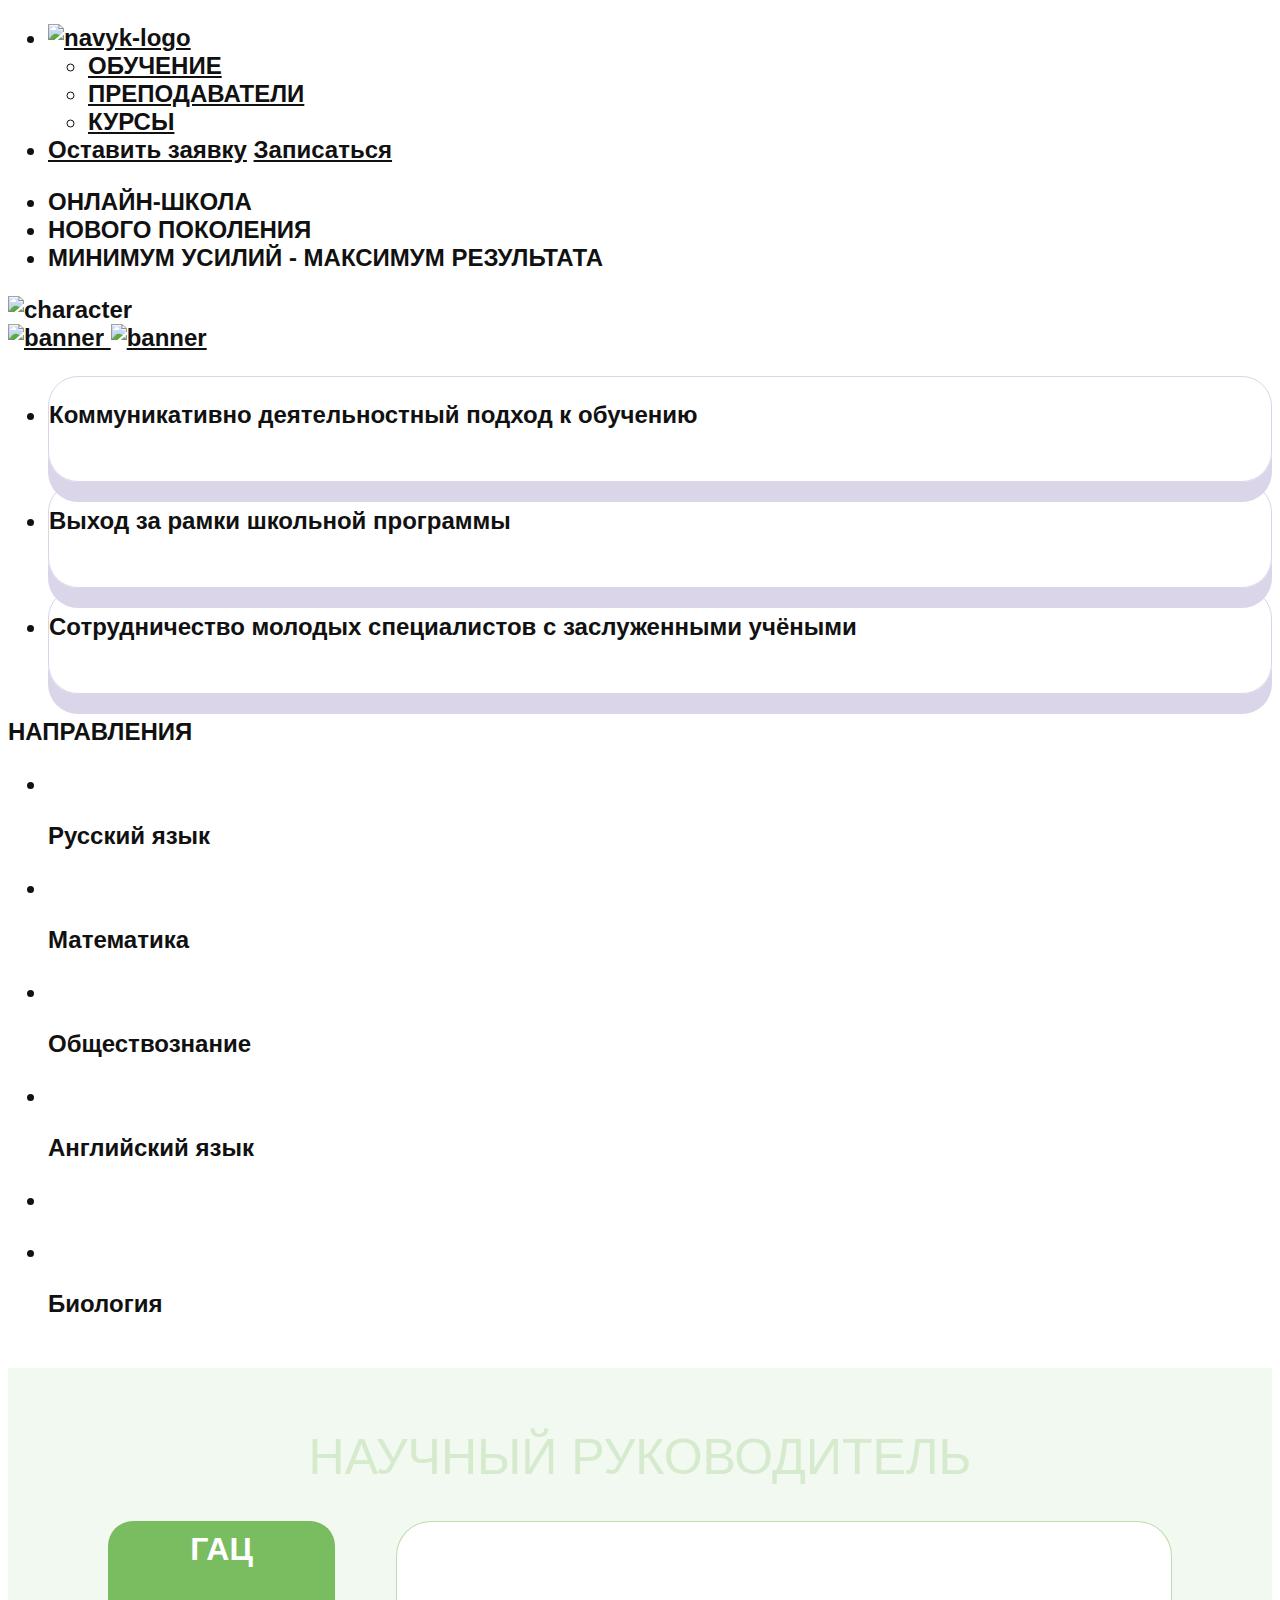
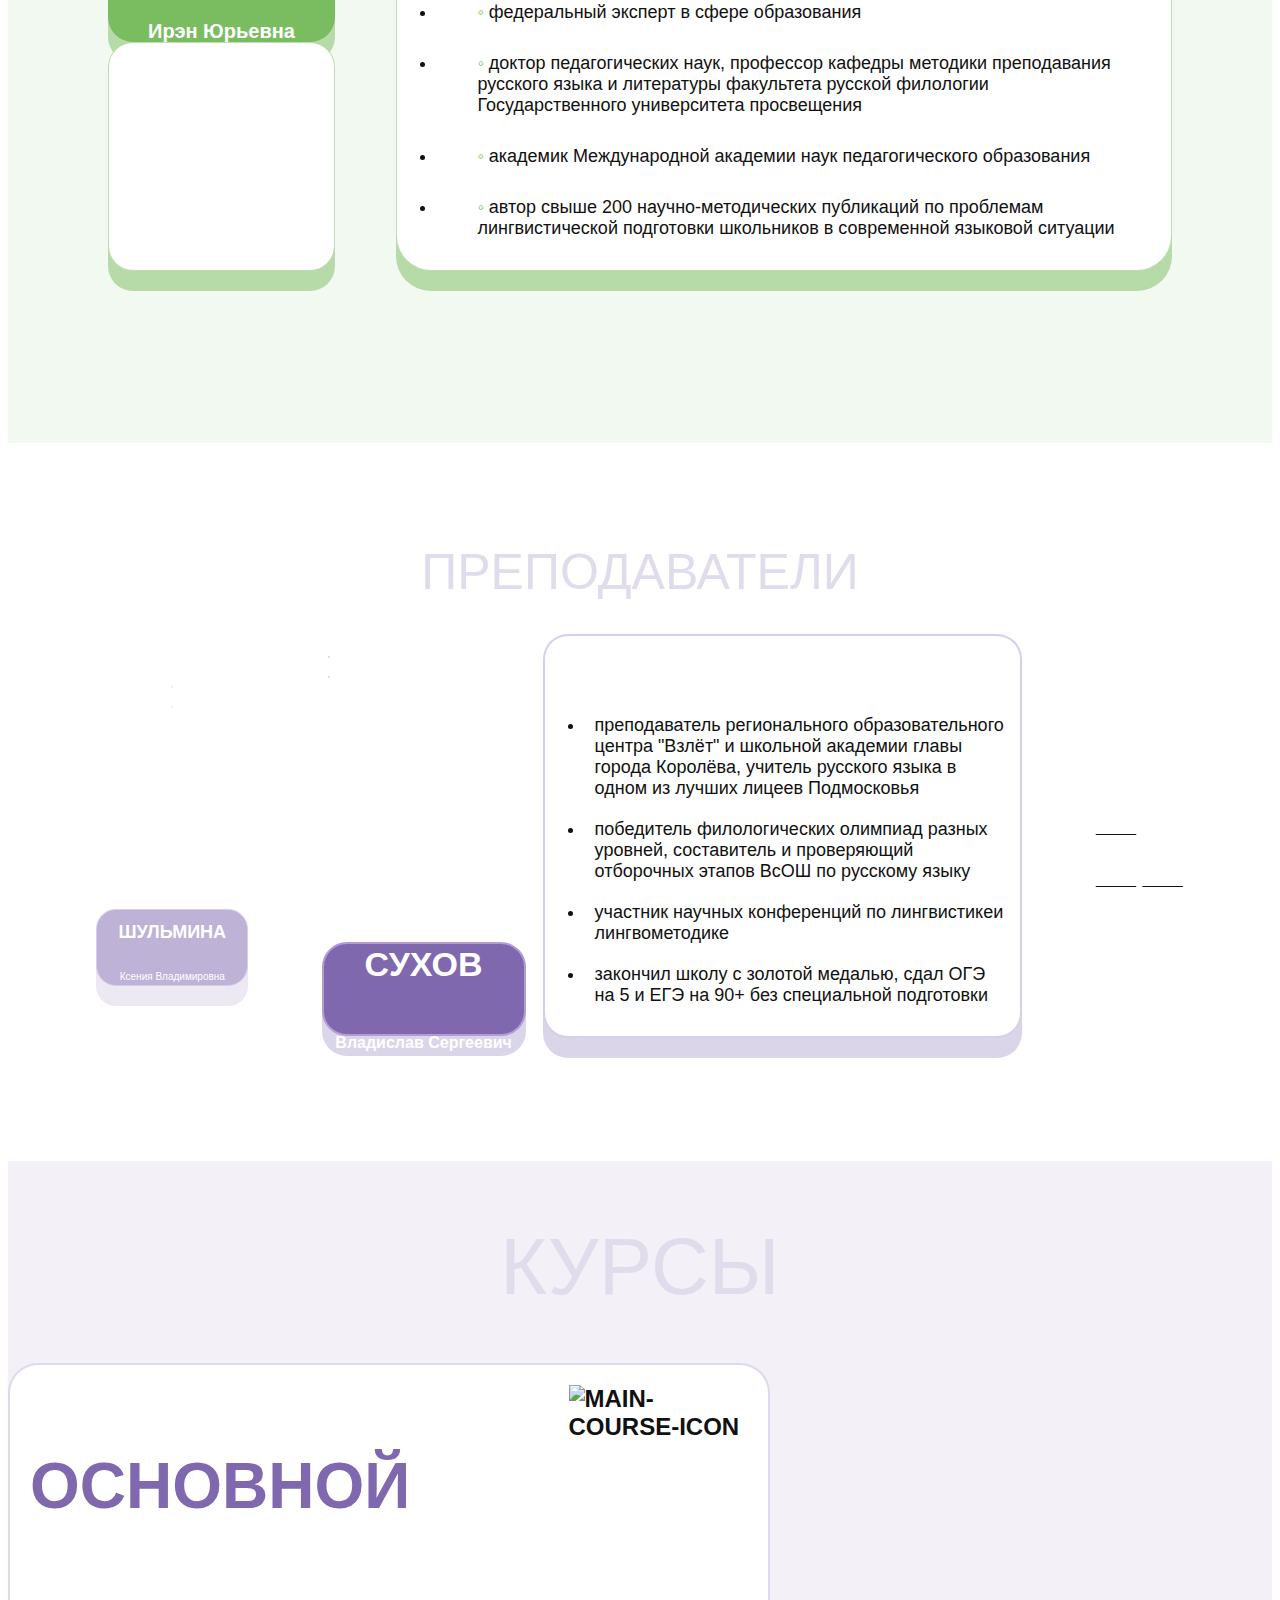
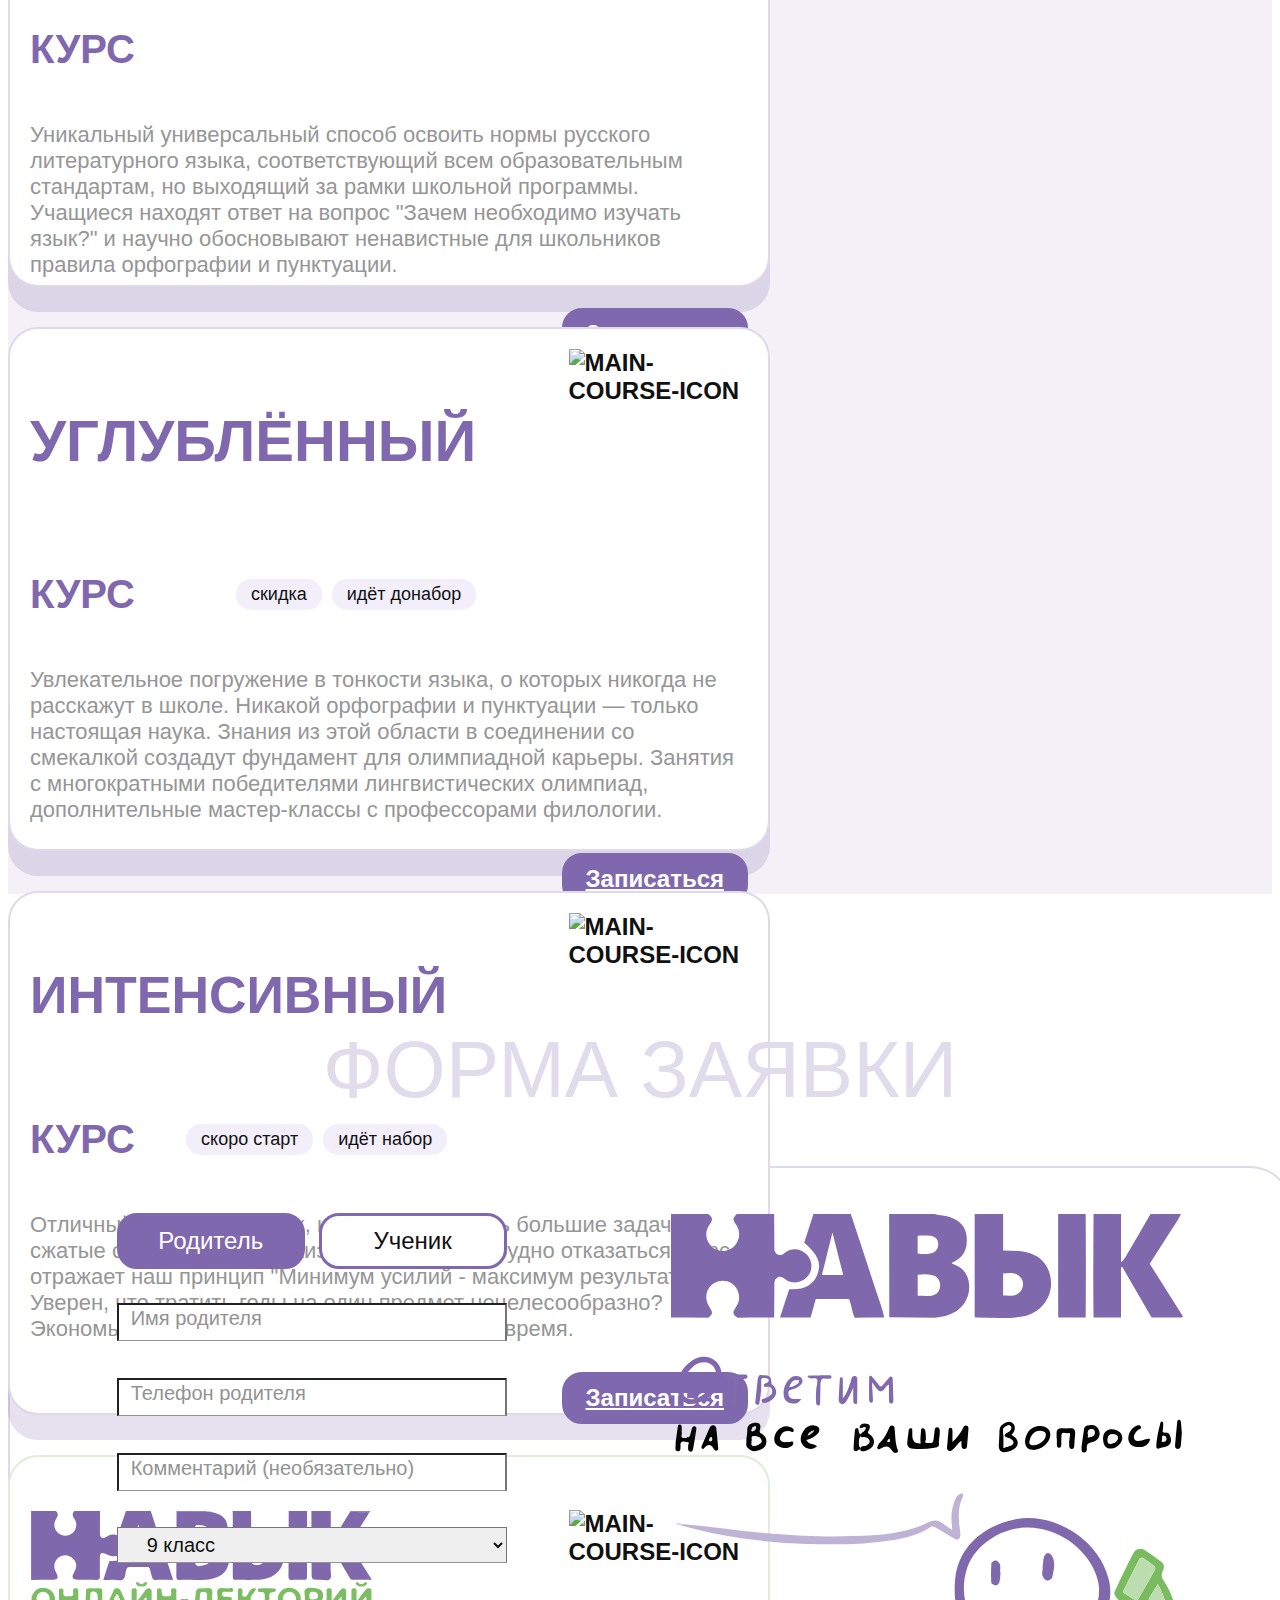
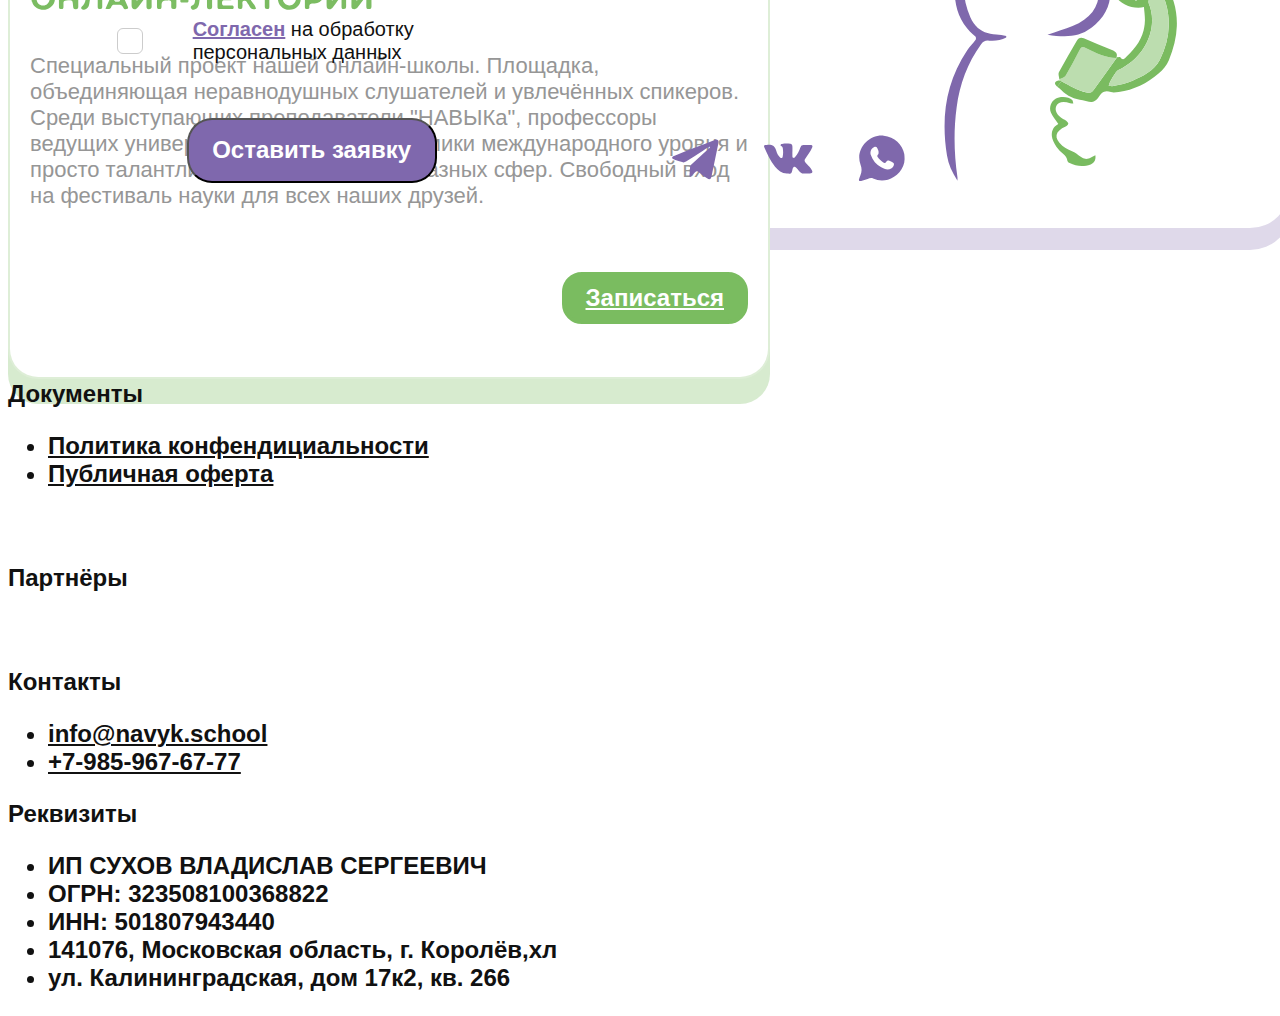
==== index.html @ 5e507847 "fix monile adaptive" ====
<!DOCTYPE html>
<html lang="ru">
  <head>
    <meta name="viewport" content="width=device-width, initial-scale=1.0" />
    <link rel="stylesheet" href="./css/style.css" />
    <title>Навык</title>
    <link
      rel="shortcut icon"
      href="./assets/favicon/tab-icon.svg"
      type="image/x-icon" />
  </head>

  <body>
    <!-- nav start -->
    <nav class="nav">
      <div class="nav-wrapper">
        <ul class="nav__list">
          <!-- 1. логотип в навигации -->
          <li class="nav__list-el">
            <a href="#" class="nav__list-el-link"
              ><img
                src="./assets/nav/navyk-logo.svg"
                alt="navyk-logo"
                class="nav__list-el-logo"
            /></a>
          </li>
          <!-- 2. центральные кнопки навигации -->
          <ul class="nav__list-center">
            <li class="nav__list-center-el">
              <a href="#subjects__anchor" class="nav__list-center-el-link"
                >ОБУЧЕНИЕ</a
              >
            </li>
            <li class="nav__list-center-el">
              <a href="#teacher__anchor" class="nav__list-center-el-link"
                >ПРЕПОДАВАТЕЛИ</a
              >
            </li>
            <li class="nav__list-center-el">
              <a href="#courses__anchor" class="nav__list-center-el-link"
                >КУРСЫ</a
              >
            </li>
          </ul>
          <!-- 3. кнопка записи в навигации -->
          <li class="nav__list-el">
            <a href="#form__anchor" class="nav__list-el-link" id="nav-long-but"
              >Оставить заявку</a
            >
            <a href="#form__anchor" class="nav__list-el-link" id="nav-short-but"
              >Записаться</a
            >
          </li>
        </ul>
      </div>
    </nav>
    <!-- nav end -->

    <!-- header start -->
    <header class="header">
      <div class="header__wrapper">
        <div class="header__conteiner">
          <div class="header__conteiner-titles">
            <!-- заголовок сайта -->
            <ul class="header__conteiner-titles-list">
              <li class="header__conteiner-titles-list-el">ОНЛАЙН-ШКОЛА</li>
              <li class="header__conteiner-titles-list-el">НОВОГО ПОКОЛЕНИЯ</li>
              <li class="header__conteiner-titles-list-el">
                МИНИМУМ УСИЛИЙ - МАКСИМУМ РЕЗУЛЬТАТА
              </li>
            </ul>
          </div>
          <!-- пчеликс с пазлом справа -->
          <img
            src="./assets/header/character.svg"
            alt="character"
            class="header__character-img" />
        </div>
      </div>

      <div class="header__wrapper-banner">
        <!-- баннер для width > 960px -->
        <a href="#courses__anchor" class="header__banner-link">
          <img
            src="./assets/header/large-banner-text.png"
            alt="banner"
            class="header__banner" />
        </a>
        <!-- баннер для width < 960px -->
        <a href="#courses__anchor" class="header__banner-link">
          <img
            src="./assets/header/small-banner-test.png"
            alt="banner"
            class="header__banner" />
        </a>
      </div>
    </header>
    <!-- header end -->

    <!-- section-differences start -->
    <section class="section-differences">
      <div class="section-differences-wrapper">
        <ul class="section-differences-list">
          <!-- 1. блок преимуществ -->
          <li class="section-differences-list-el block-shadow-and-stroke">
            <p class="section-differences-list-el-text">
              Коммуникативно деятельностный подход к обучению
            </p>
            <img
              src="./assets/section-differences/FGOS-ICON.svg"
              alt=""
              class="section-differences-list-el-icon" />
          </li>
          <!-- 2. блок преимуществ -->
          <li class="section-differences-list-el block-shadow-and-stroke">
            <p class="section-differences-list-el-text">
              Выход за рамки школьной программы
            </p>
            <img
              src="./assets/section-differences/PUZZLE-ICON.svg"
              alt=""
              class="section-differences-list-el-icon" />
          </li>
          <!-- 3. блок преимуществ -->
          <li class="section-differences-list-el block-shadow-and-stroke">
            <p class="section-differences-list-el-text">
              Сотрудничество молодых специалистов с заслуженными учёными
            </p>
            <img
              src="./assets/section-differences/CAPE-ICON.svg"
              alt=""
              class="section-differences-list-el-icon" />
          </li>
        </ul>
      </div>
    </section>
    <!-- section-differences end -->

    <!-- section-subjects start -->
    <section class="section-subjects">
      <p class="section-subjects__title" id="subjects__anchor">НАПРАВЛЕНИЯ</p>
      <div class="section-subjects__wrapper">
        <ul class="section-subjects__list">
          <!-- 1. кнопка выбора предмета -->
          <li class="section-subjects__list-el" tabindex="0">
            <img
              src="./assets/section-subjects/swift.svg"
              alt=""
              class="section-subjects__list-el-icon" />
            <p class="section-subjects__list-el-title">Русский язык</p>
          </li>
          <!-- 2. кнопка выбора предмета -->
          <li class="section-subjects__list-el" tabindex="">
            <img
              src="./assets/section-subjects/math.svg"
              alt=""
              class="section-subjects__list-el-icon" />
            <p class="section-subjects__list-el-title">Математика</p>
          </li>
          <!-- 3. кнопка выбора предмета -->
          <li class="section-subjects__list-el" tabindex="">
            <img
              src="./assets/section-subjects/stat.svg"
              alt=""
              class="section-subjects__list-el-icon" />
            <p class="section-subjects__list-el-title">Обществознание</p>
          </li>
          <!-- 4. кнопка выбора предмета -->
          <li class="section-subjects__list-el" tabindex="">
            <img
              src="./assets/section-subjects/tea.svg"
              alt=""
              class="section-subjects__list-el-icon" />
            <p class="section-subjects__list-el-title">Английский язык</p>
          </li>
          <!-- 5. кнопка выбора предмета -->
          <li class="section-subjects__list-el" tabindex="">
            <img
              src="./assets/section-subjects/quest.svg"
              alt=""
              class="section-subjects__list-el-icon" />
            <p class="section-subjects__list-el-title"></p>
          </li>
          <!-- 6. кнопка выбора предмета -->
          <li class="section-subjects__list-el" tabindex="">
            <img
              src="./assets/section-subjects/dna.svg"
              alt=""
              class="section-subjects__list-el-icon" />
            <p class="section-subjects__list-el-title">Биология</p>
          </li>
        </ul>
      </div>
    </section>
    <!-- section-subjects end -->

    <!-- section-supervisor start -->
    <section class="section-supervisor">
      <p class="section-supervisor__title" id="teacher__anchor">
        НАУЧНЫЙ РУКОВОДИТЕЛЬ
      </p>
      <div class="section-supervisor__wrapper">
        <div class="section-supervisor-left-blocks">
          <!-- блок с именем руководителя -->
          <div class="section-supervisor__name-block">
            <p class="section-supervisor__name">ГАЦ</p>
            <p class="section-supervisor__surename">Ирэн Юрьевна</p>
          </div>
          <!-- блок с логотипами руководителя чзх? -->
          <div class="section-supervisor__icon-block">
            <!-- 1. логотип -->
            <a
              href="http://rao.rusacademedu.ru/regedit_crt_expert1/?p=Г"
              target="_blank"
              class="section-supervisor__icon-link">
              <img
                src="./assets/section-supervisor/ROSACAD-ICON.svg"
                alt=""
                class="section-supervisor__icon" />
            </a>
            <!-- 2. логотип -->
            <a
              href="https://guppros.ru/ru/fakultety-i-instituty/faculties/russkoj-filologii/kafedra-metodiki-prepodavanija-russkogo-jazyka-i-literatury-2"
              target="_blank"
              class="section-supervisor__icon-link">
              <img
                src="./assets/section-supervisor/PROSVET-ICON.svg"
                alt=""
                class="section-supervisor__icon" />
            </a>
            <!-- 3. логотип -->
            <a
              href="http://www.manpo.ru"
              target="_blank"
              class="section-supervisor__icon-link">
              <img
                src="./assets/section-supervisor/MANPO-ICON.svg"
                alt=""
                class="section-supervisor__icon" />
            </a>
          </div>
        </div>
        <!-- описание для рукрводителя -->
        <div class="section-supervisor__description-block">
          <ul class="section-supervisor__description-list">
            <li class="section-supervisor__description-list-el">
              федеральный эксперт в сфере образования
            </li>
            <li class="section-supervisor__description-list-el">
              доктор педагогических наук, профессор кафедры методики
              преподавания русского языка и литературы факультета русской
              филологии Государственного университета просвещения
            </li>
            <li class="section-supervisor__description-list-el">
              академик Международной академии наук педагогического образования
            </li>
            <li class="section-supervisor__description-list-el">
              автор свыше 200 научно-методических публикаций по проблемам
              лингвистической подготовки школьников в современной языковой
              ситуации
            </li>
          </ul>
        </div>
      </div>
    </section>
    <!-- section-supervisor end -->

    <!-- section-teacher start -->
    <section class="section-teacher">
      <p class="section-teacher__title">ПРЕПОДАВАТЕЛИ</p>
      <div class="section-teacher__wrapper">
        <!-- преподаватель слева -->
        <div class="section-teacher__left-card" id="leftCard">
          <img
            src="./assets/section-teachers/TEACHER-PHOTO-2.png"
            alt=""
            class="section-teacher__left-card-photo" />
          <div class="section-teacher__left-card-name">
            <p class="section-teacher__left-card-name-text-1">ШУЛЬМИНА</p>
            <p class="section-teacher__left-card-name-text-2">
              Ксения Владимировна
            </p>
          </div>
        </div>
        <!-- преподаватель в центре -->
        <div class="section-teacher__card">
          <div class="section-teacher__card-left">
            <div class="section-teacher__card-left-photo-and-arrows">
              <img
                src="./assets/section-teachers/arrow-left.svg"
                alt=""
                class="section-teacher__arrow-left-icon" />
              <img
                src="./assets/section-teachers/TEACHER-PHOTO-1.png"
                alt=""
                class="section-teacher__card-photo" />
              <img
                src="./assets/section-teachers/arrow-right.svg"
                alt=""
                class="section-teacher__arrow-right-icon" />
            </div>
            <div class="section-teacher__card-name">
              <p class="section-teacher__card-name-text-1">СУХОВ</p>
              <p class="section-teacher__card-name-text-2">
                Владислав Сергеевич
              </p>
            </div>
          </div>
          <!-- описание преподавателя в центре -->
          <div class="section-teacher__card-description">
            <ul class="section-teacher__card-description-list">
              <li class="section-teacher__card-description-list-el">
                преподаватель регионального образовательного центра "Взлёт" и
                школьной академии главы города Королёва, учитель русского языка
                в одном из лучших лицеев Подмосковья
              </li>
              <li class="section-teacher__card-description-list-el">
                победитель филологических олимпиад разных уровней, составитель и
                проверяющий отборочных этапов ВсОШ по русскому языку
              </li>
              <li class="section-teacher__card-description-list-el">
                участник научных конференций по лингвистикеи лингвометодике
              </li>
              <li class="section-teacher__card-description-list-el">
                закончил школу с золотой медалью, сдал ОГЭ на 5 и ЕГЭ на 90+ без
                специальной подготовки
              </li>
            </ul>
          </div>
        </div>
        <!-- преподаватель справа -->
        <div class="section-teacher__right-card" id="rightCard">
          <img
            src="./assets/section-teachers/___"
            alt=""
            class="section-teacher__right-card-photo" />

          <div class="section-teacher__right-card-name">
            <p class="section-teacher__right-card-name-text-1">___</p>
            <p class="section-teacher__right-card-name-text-2">___ ___</p>
          </div>
        </div>
      </div>
    </section>
    <!-- section-teacher end -->

    <!-- section-courses start -->
    <section class="section-courses">
      <p class="section-courses__title" id="courses__anchor">КУРСЫ</p>
      <div class="section-courses__wrapper">
        <!-- 1. карточка курса -->
        <div class="section-courses__card">
          <div class="section-courses__card-header">
            <div class="section-courses__card-header-left">
              <p class="section-courses__card-header-left-title">ОСНОВНОЙ</p>
              <div class="section-courses__card-header-title-description">
                <p class="section-courses__card-header-left-subtitle">КУРС</p>
                <!-- <div class="section-courses__card-header-left-hashtags">
                  <p class="section-courses__card-header-left-hashtag-1">
                    #...
                  </p>
                  <p class="section-courses__card-header-left-hashtag-2">
                    #...
                  </p>
                </div> -->
              </div>
            </div>
            <img
              src="./assets/section-courses/MAIN-COURSE-ICON.svg"
              alt="MAIN-COURSE-ICON"
              class="section-courses__card-header-right-icon" />
          </div>
          <div class="section-courses__card-description">
            Уникальный универсальный способ освоить нормы русского литературного
            языка, соответствующий всем образовательным стандартам, но выходящий
            за рамки школьной программы. Учащиеся находят ответ на вопрос "Зачем
            необходимо изучать язык?" и научно обосновывают ненавистные для
            школьников правила орфографии и пунктуации.
          </div>
          <div class="section-courses__card-button-block">
            <!-- <a class="section-courses__card-button-1" href="#form__anchor"
              >Подробнее</a
            > -->
            <a class="section-courses__card-button-2" href="#form__anchor"
              >Записаться</a
            >
          </div>
        </div>
        <!-- 2. карточка курса -->
        <div class="section-courses__card">
          <div class="section-courses__card-header">
            <div class="section-courses__card-header-left">
              <p class="section-courses__card-header-left-title">УГЛУБЛЁННЫЙ</p>
              <div class="section-courses__card-header-title-description">
                <p class="section-courses__card-header-left-subtitle">КУРС</p>
                <div class="section-courses__card-header-left-hashtags">
                  <p class="section-courses__card-header-left-hashtag-1">
                    скидка
                  </p>
                  <p class="section-courses__card-header-left-hashtag-2">
                    идёт донабор
                  </p>
                </div>
              </div>
            </div>
            <img
              src="./assets/section-courses/ICEBERG-ICON.svg"
              alt="MAIN-COURSE-ICON"
              class="section-courses__card-header-right-icon" />
          </div>
          <div class="section-courses__card-description">
            Увлекательное погружение в тонкости языка, о которых никогда не
            расскажут в школе. Никакой орфографии и пунктуации — только
            настоящая наука. Знания из этой области в соединении со смекалкой
            создадут фундамент для олимпиадной карьеры. Занятия с многократными
            победителями лингвистических олимпиад, дополнительные мастер-классы
            с профессорами филологии.
          </div>
          <div class="section-courses__card-button-block">
            <!-- <a class="section-courses__card-button-1" href="#form__anchor"
              >Подробнее</a
            > -->
            <a class="section-courses__card-button-2" href="#form__anchor"
              >Записаться</a
            >
          </div>
        </div>
        <!-- 3. карточка курса -->
        <div class="section-courses__card">
          <div class="section-courses__card-header">
            <div class="section-courses__card-header-left">
              <p class="section-courses__card-header-left-title">ИНТЕНСИВНЫЙ</p>
              <div class="section-courses__card-header-title-description">
                <p class="section-courses__card-header-left-subtitle">КУРС</p>
                <div class="section-courses__card-header-left-hashtags">
                  <p class="section-courses__card-header-left-hashtag-1">
                    скоро старт
                  </p>
                  <p class="section-courses__card-header-left-hashtag-2">
                    идёт набор
                  </p>
                </div>
              </div>
            </div>
            <img
              src="./assets/section-courses/INTENSIVE-ICON.svg"
              alt="MAIN-COURSE-ICON"
              class="section-courses__card-header-right-icon" />
          </div>
          <div class="section-courses__card-description">
            Отличный вариант для тех, кто привык решать большие задачи в сжатые
            сроки. Это стиль жизни, от которого трудно отказаться. Курс отражает
            наш принцип "Минимум усилий - максимум результата". Уверен, что
            тратить годы на один предмет нецелесообразно? Экономь время,
            управляй временем, обгоняй время.
          </div>
          <div class="section-courses__card-button-block">
            <!-- <a class="section-courses__card-button-1" href="#form__anchor"
              >Подробнее</a
            > -->
            <a class="section-courses__card-button-2" href="#form__anchor"
              >Записаться</a
            >
          </div>
        </div>
        <!-- 4. карточка курса -->
        <div class="section-courses__card">
          <div class="section-courses__card-header">
            <img
              src="./assets/section-courses/NAVYK-PLUS-LOGO.svg"
              alt=""
              class="section-courses__card-header-right-logo" />
            <img
              src="./assets/section-courses/NAVYK-PLUS-ICON.svg"
              alt="MAIN-COURSE-ICON"
              class="section-courses__card-header-right-icon" />
          </div>
          <div class="section-courses__card-description">
            Специальный проект нашей онлайн-школы. Площадка, объединяющая
            неравнодушных слушателей и увлечённых спикеров. Среди выступающих
            преподаватели "НАВЫКа", профессоры ведущих университетов страны,
            академики международного уровня и просто талантливые специалисты из
            разных сфер. Свободный вход на фестиваль науки для всех наших
            друзей.
          </div>
          <div class="section-courses__card-button-block">
            <!-- <a class="section-courses__card-button-1" href="#form__anchor"
              >Подробнее</a
            > -->
            <a class="section-courses__card-button-2" href="#form__anchor"
              >Записаться</a
            >
          </div>
        </div>
      </div>
    </section>
    <!-- section-courses end -->

    <!-- section-form start -->
    <section class="section-form">
      <p class="section-form__title" id="form__anchor">ФОРМА ЗАЯВКИ</p>
      <div class="section-form__wrapper">
        <div class="section-form__block">
          <!-- левая часть формы с полями -->
          <div class="section-form__block-left">
            <!-- переключатели родитель/ученк -->
            <div class="section-form__block-left__slider">
              <input
                type="radio"
                name="contactFormCustomer"
                id="contactFormParentButton"
                value="parent"
                checked />
              <label
                for="contactFormParentButton"
                class="section-form__block-left-parent-button">
                Родитель</label
              >
              <input
                type="radio"
                name="contactFormCustomer"
                id="contactFormStudentButton"
                value="student" />
              <label
                for="contactFormStudentButton"
                class="section-form__block-left-student-button">
                Ученик</label
              >
            </div>
            <!-- поля ввода в форме -->
            <div class="section-form__block-left-inputs">
              <input
                type="text"
                id="parentName"
                name="parentName"
                placeholder="Имя родителя"
                class="section-form__block-left__info-line" />
              <input
                type="tel"
                data-tel-input
                placeholder="Телефон родителя"
                maxlength="18"
                id="parentPhoneNumber"
                name="parentPhoneNumber"
                class="section-form__block-left__info-line" />
              <input
                type="text"
                id="studentName"
                name="studentName"
                placeholder="Имя ученика"
                class="section-form__block-left__info-line" />
              <input
                type="tel"
                data-tel-input
                maxlength="18"
                id="studentPhoneNumber"
                name="studentPhoneNumber"
                placeholder="Телефон ученика"
                class="section-form__block-left__info-line" />
              <input
                type="text"
                id="formComment"
                name="formComment"
                placeholder="Комментарий (необязательно)"
                class="section-form__block-left__info-line" />
              <select
                name="classNumber"
                id="classNumber"
                class="section-form__block-left__select">
                <option value="6">6 класс</option>
                <option value="7">7 класс</option>
                <option value="8">8 класс</option>
                <option value="9" selected>9 класс</option>
                <option value="10">10 класс</option>
                <option value="11">11 класс</option>
              </select>
            </div>
            <!-- обработка персональных данных -->
            <div class="section-form__block-left__accept">
              <label for="checkbox" class="checkbox-label">
                <input type="checkbox" id="checkbox" class="checkbox" />
                <span class="checkbox-view">
                  <svg
                    class="checkbox-icon"
                    xmlns="http://www.w3.org/2000/svg"
                    width="18"
                    viewBox="0 0 511.985 511.985">
                    <path
                      fill="#fff"
                      d="M500.088 83.681c-15.841-15.862-41.564-15.852-57.426 0L184.205 342.148 69.332 227.276c-15.862-15.862-41.574-15.862-57.436 0-15.862 15.862-15.862 41.574 0 57.436l143.585 143.585c7.926 7.926 18.319 11.899 28.713 11.899 10.394 0 20.797-3.963 28.723-11.899l287.171-287.181c15.862-15.851 15.862-41.574 0-57.435z" />
                  </svg>
                </span>
              </label>
              <p class="section-form__block-left__accept-text">
                <a
                  href="./html-documents/processing-of-personal-data-navyk.html"
                  target="_blank"
                  >Согласен</a
                >
                на обработку персональных данных
              </p>
            </div>
            <button class="section-form__block-left__button">
              Оставить заявку
            </button>
          </div>
          <!-- правая часть формы с изображениями -->
          <div class="section-form__block-right">
            <img
              src="./assets/section-form/FORM-NAVYK-ICON.svg"
              alt=""
              class="section-form__block-right-navyk-logo" />
            <img
              src="./assets/section-form/FORM-DRAW-TEXT.svg"
              alt=""
              class="section-form__block-right-answer-text" />
            <img
              src="./assets/section-form/FORM-CHARACTER.svg"
              alt=""
              class="section-form__block-right-phone-gay" />
          </div>
        </div>
      </div>
    </section>
    <!-- section-form end -->

    <!-- footer start -->
    <footer class="footer">
      <div class="footer-wrapper">
        <!-- 1. информационный блок -->
        <div class="footer__block">
          <p class="footer-block-title">Документы</p>
          <ul class="footer__block-list">
            <li class="footer__block-list-el">
              <a
                href="./html-documents/privacy-policy-navyk.html"
                target="_blank"
                class="footer__block-list-el-link"
                >Политика конфендициальности</a
              >
            </li>
            <li class="footer__block-list-el">
              <a
                href="./html-documents/public-offer-navyk.html"
                target="_blank"
                class="footer__block-list-el-link"
                >Публичная оферта</a
              >
            </li>
          </ul>
        </div>
        <!-- 2. информационный блок -->
        <div class="footer__block">
          <img
            src="./assets/footer/text-logo-aboba.svg"
            alt=""
            class="footer__block-logo" />
        </div>
        <!-- 3. информационный блок -->
        <div class="footer__block">
          <p class="footer-block-title">Партнёры</p>

          <img
            src="./assets/footer/prosvet-logo.svg"
            alt=""
            class="footer-block-prosvet-logo" />
        </div>
        <!-- 4. информационный блок -->
        <div class="footer__block">
          <p class="footer-block-title">Контакты</p>
          <ul class="footer__block-list">
            <li class="footer__block-list-el">
              <a href="#" class="footer__block-list-el-link"
                >info@navyk.school</a
              >
            </li>
            <li class="footer__block-list-el">
              <a href="#" class="footer__block-list-el-link"
                >+7-985-967-67-77</a
              >
            </li>
          </ul>
        </div>
        <!-- 5. информационный блок -->
        <div class="footer__block">
          <p class="footer-block-title">Реквизиты</p>
          <ul class="footer__block-list">
            <li class="footer__block-list-el">ИП СУХОВ ВЛАДИСЛАВ СЕРГЕЕВИЧ</li>
            <li class="footer__block-list-el">ОГРН: 323508100368822</li>
            <li class="footer__block-list-el">ИНН: 501807943440</li>
            <li class="footer__block-list-el">
              141076, Московская область, г. Королёв,хл
            </li>
            <li class="footer__block-list-el">
              ул. Калининградская, дом 17к2, кв. 266
            </li>
          </ul>
        </div>
        <!-- 6. информационный блок -->
        <div class="footer__block"></div>
      </div>
    </footer>
    <!-- footer end -->

    <!-- alert conteiner start -->
    <div class="good__attention"></div>
    <!-- alert conteiner end -->
  </body>

  <!-- sripts start-->
  <script src="./js/script.js"></script>
  <script src="./js/teacher-carousel.js"></script>
  <script src="./js/number-validation.js"></script>
  <!-- sripts end-->
</html>
---- css/style.css ----
@import "./reset.css";
@import "./font.css";
@import "./general.css";
@import "./nav/nav.css";
@import "./nav/nav-adaptive.css";
@import "./header/header.css";
@import "./header/header-adaptive.css";
@import "./section-differences/section-differences.css";
@import "./section-differences/section-differences-adaptive.css";
@import "./section-subjects/section-subjects.css";
@import "./section-subjects/section-subjects-adaptive.css";
@import "./section-supervisor/section-supervisor.css";
@import "./section-supervisor/section-supervisor-adaptive.css";
@import "./section-teachers/section-teachers.css";
@import "./section-teachers/section-teachers-adaptive.css";
@import "./section-courses/section-courses.css";
@import "./section-courses/section-courses-adaptive.css";
@import "./section-form.css";
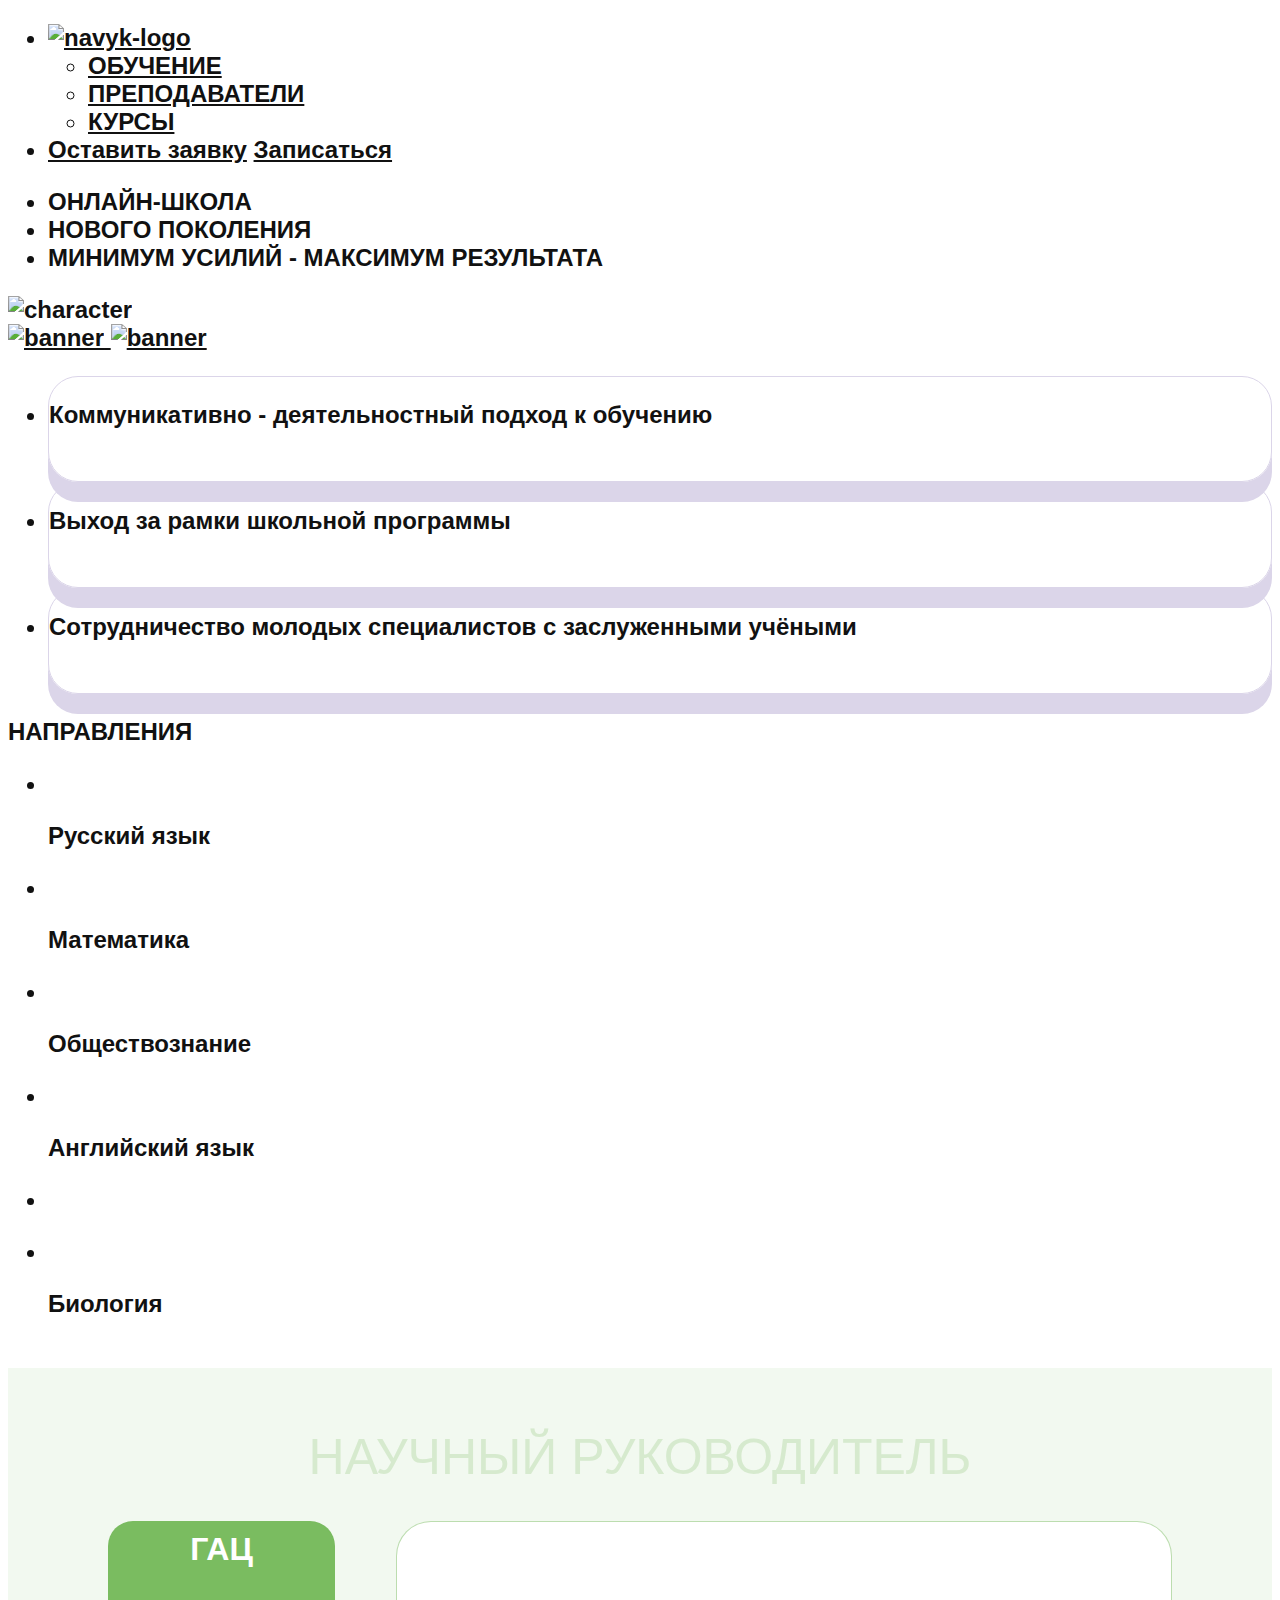
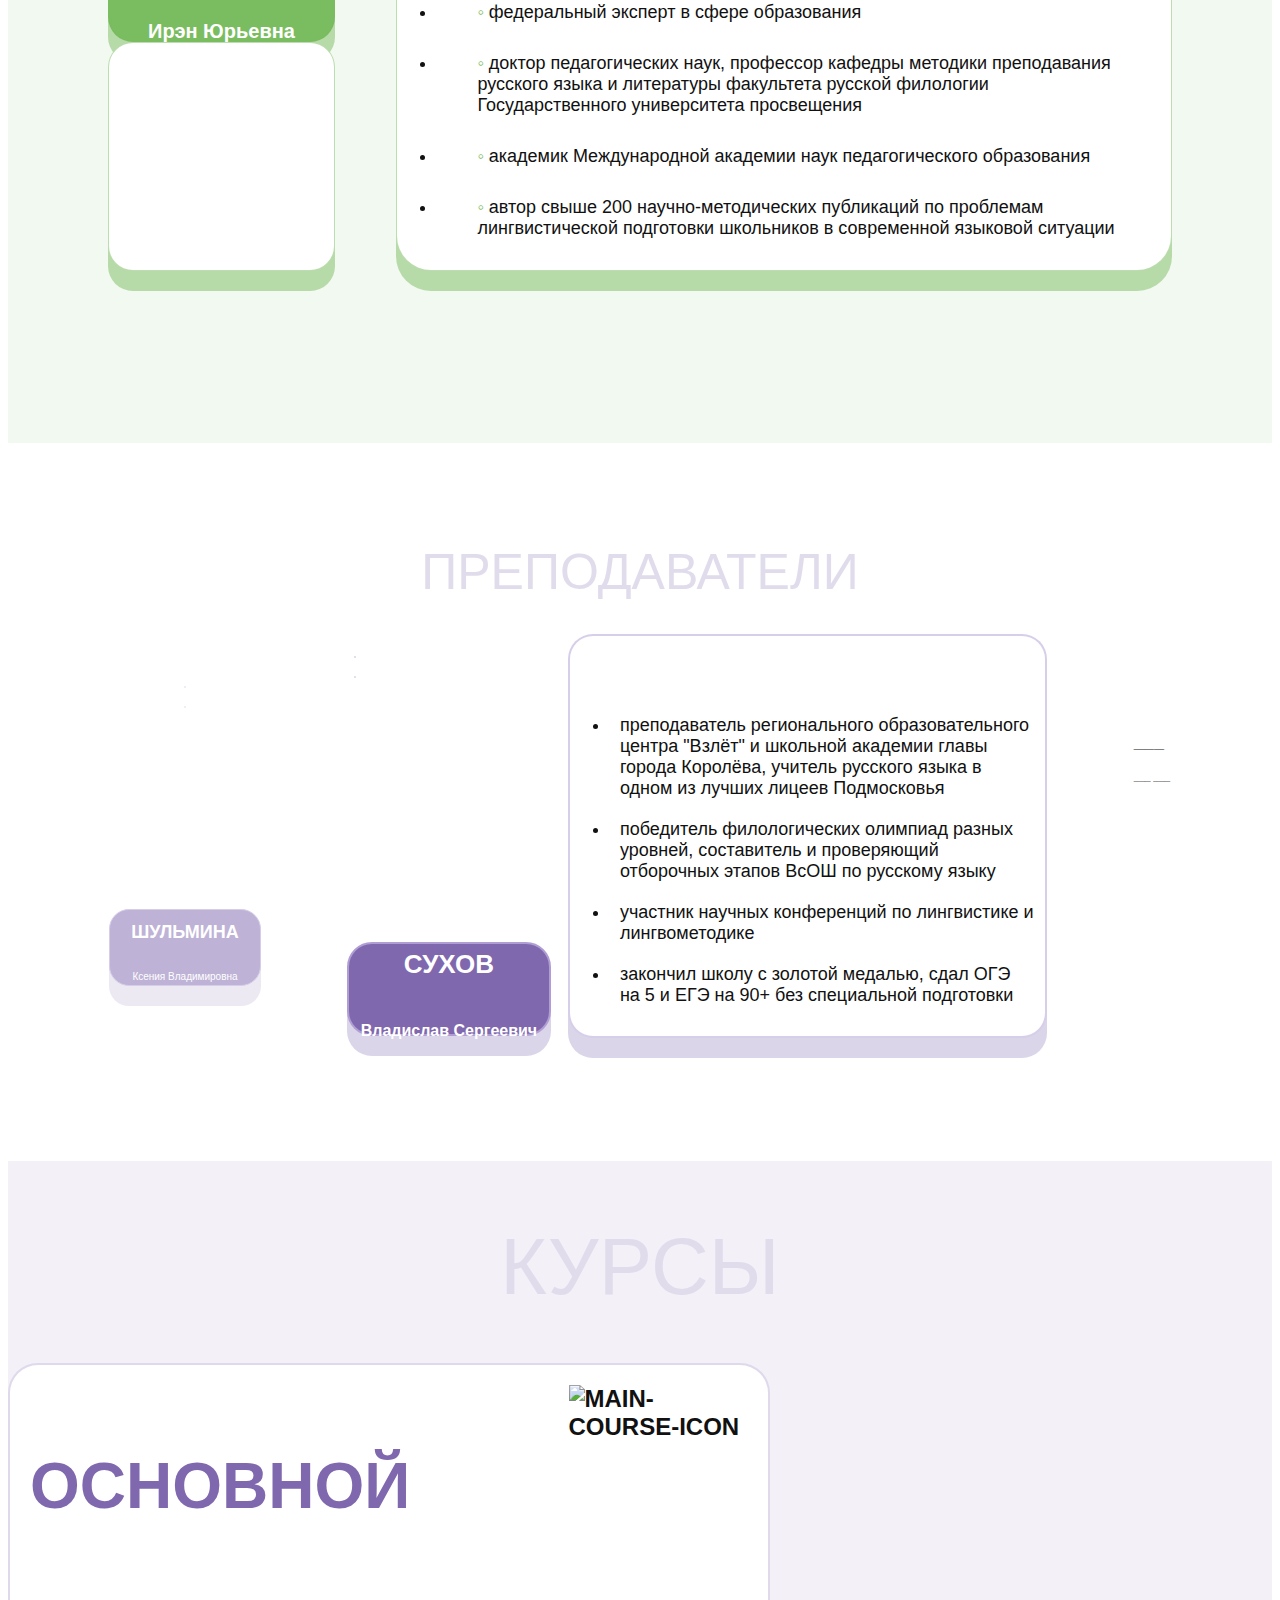
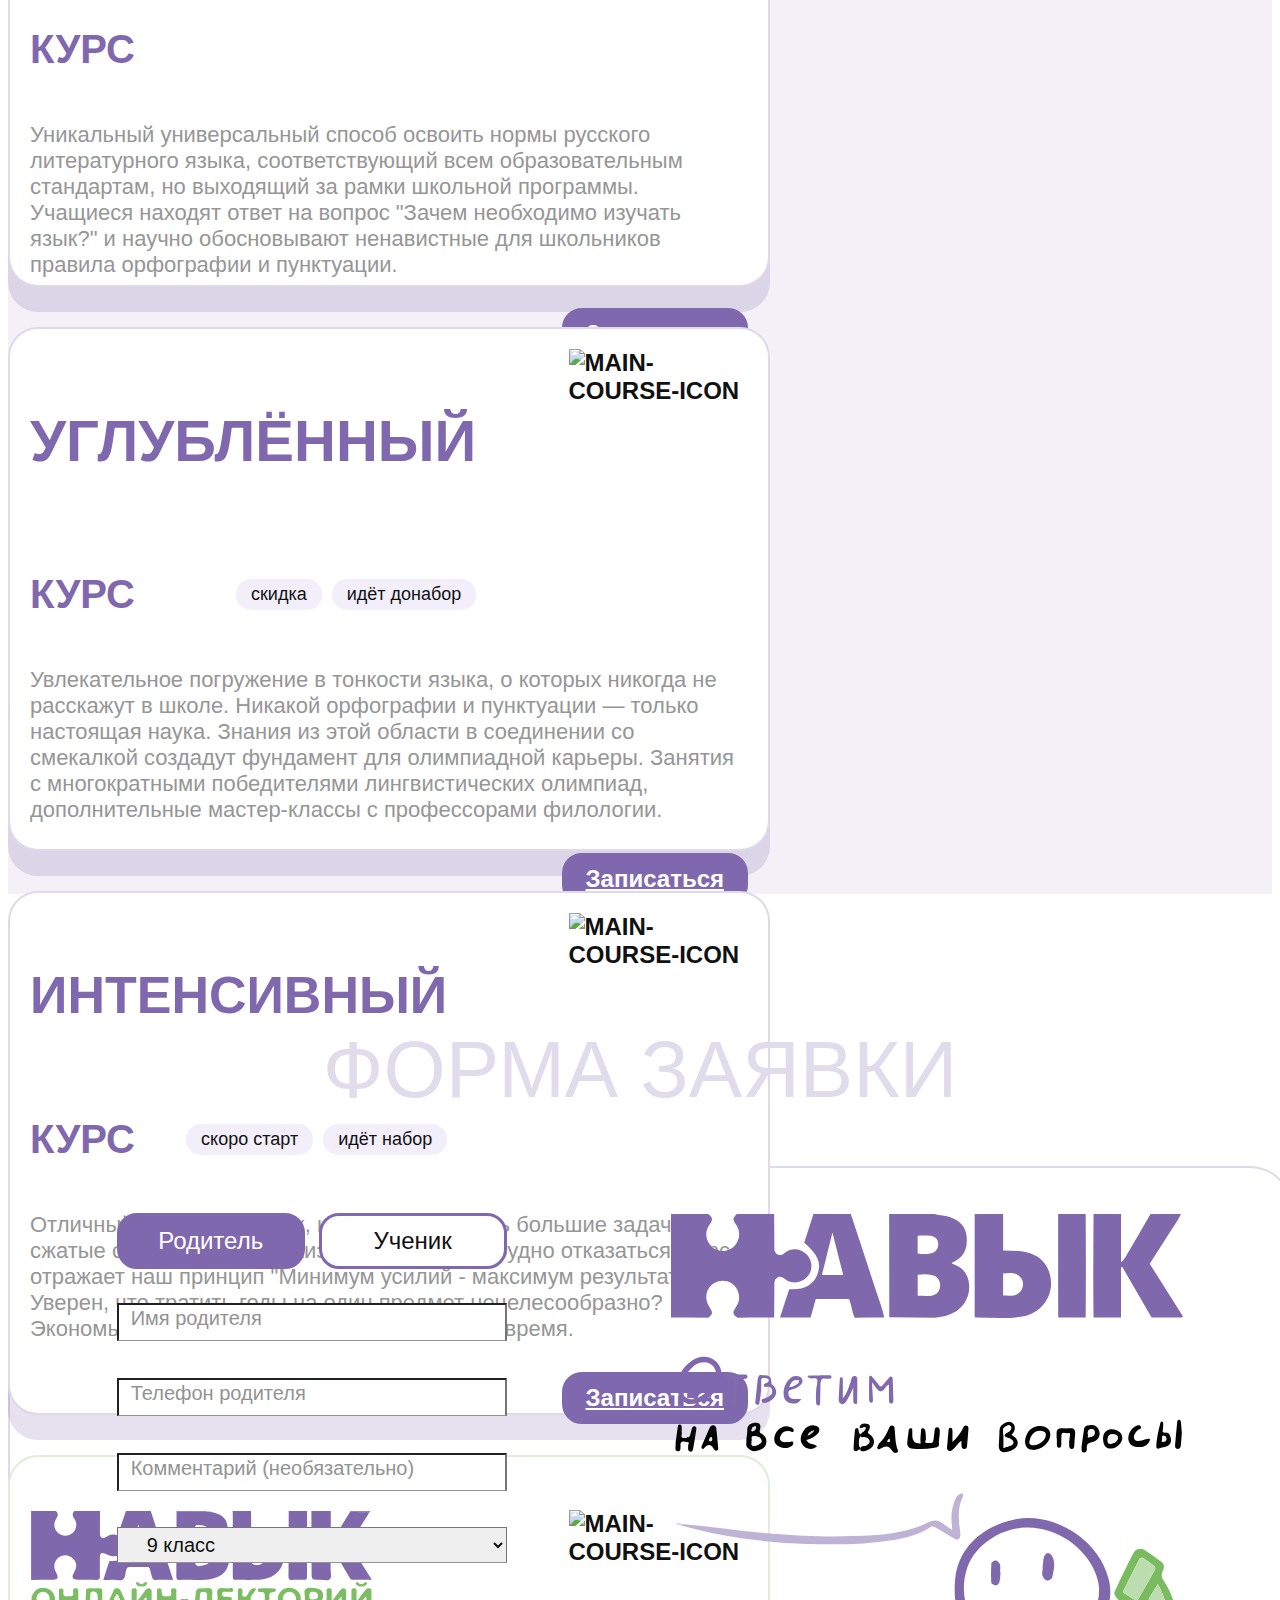
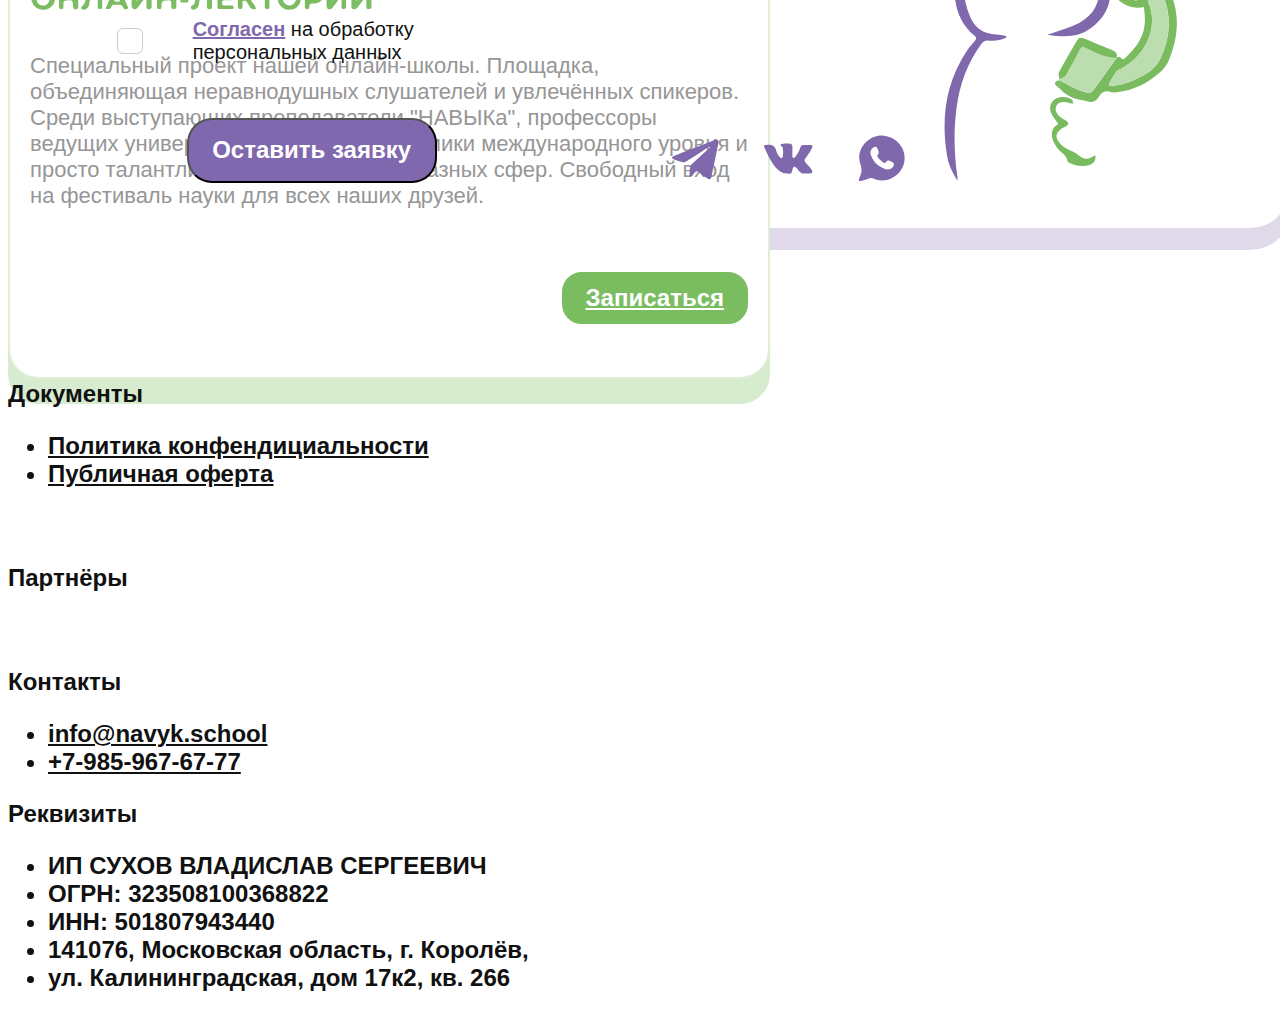
==== commit 9e49def7: "fix's" ====
--- a/index.html
+++ b/index.html
@@ -104,7 +104,7 @@
           <!-- 1. блок преимуществ -->
           <li class="section-differences-list-el block-shadow-and-stroke">
             <p class="section-differences-list-el-text">
-              Коммуникативно деятельностный подход к обучению
+              Коммуникативно - деятельностный подход к обучению
             </p>
             <img
               src="./assets/section-differences/FGOS-ICON.svg"
@@ -319,7 +319,7 @@
                 проверяющий отборочных этапов ВсОШ по русскому языку
               </li>
               <li class="section-teacher__card-description-list-el">
-                участник научных конференций по лингвистикеи лингвометодике
+                участник научных конференций по лингвистике и лингвометодике
               </li>
               <li class="section-teacher__card-description-list-el">
                 закончил школу с золотой медалью, сдал ОГЭ на 5 и ЕГЭ на 90+ без
@@ -689,7 +689,7 @@
             <li class="footer__block-list-el">ОГРН: 323508100368822</li>
             <li class="footer__block-list-el">ИНН: 501807943440</li>
             <li class="footer__block-list-el">
-              141076, Московская область, г. Королёв,хл
+              141076, Московская область, г. Королёв,
             </li>
             <li class="footer__block-list-el">
               ул. Калининградская, дом 17к2, кв. 266
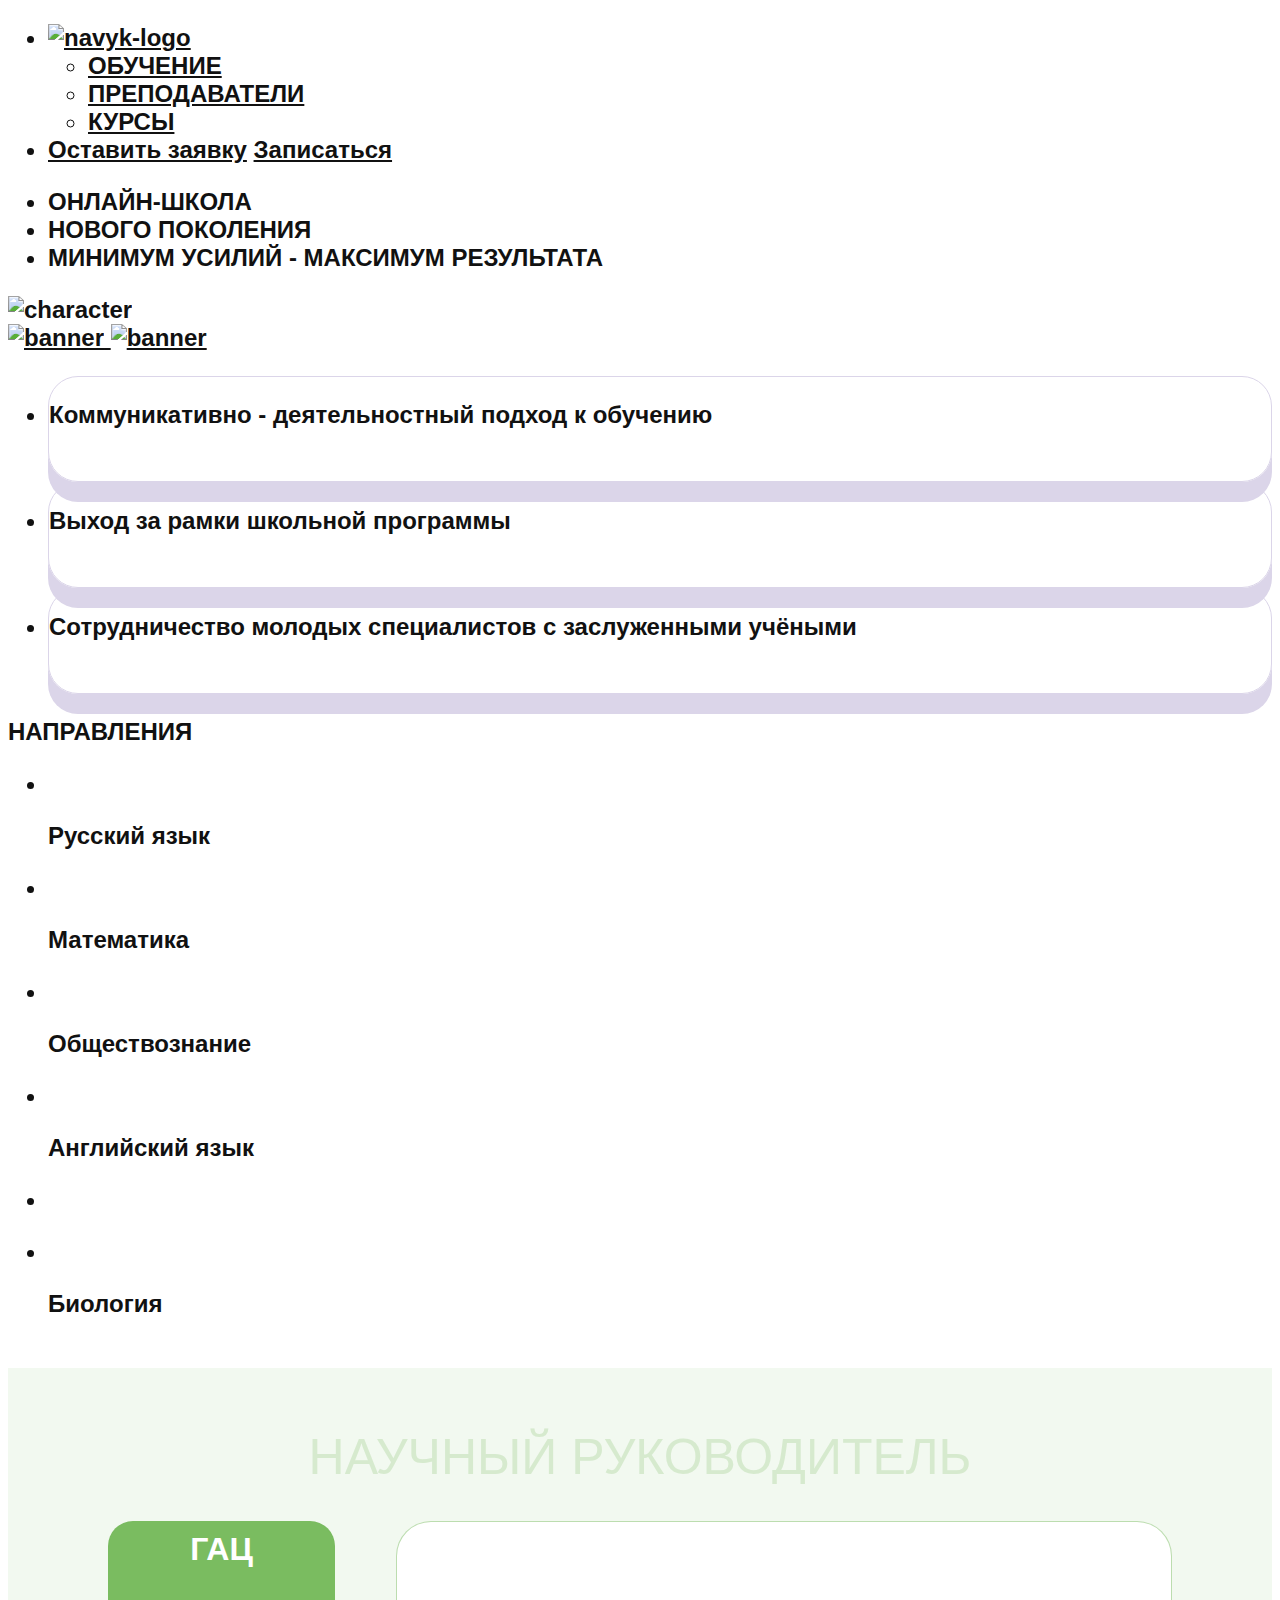
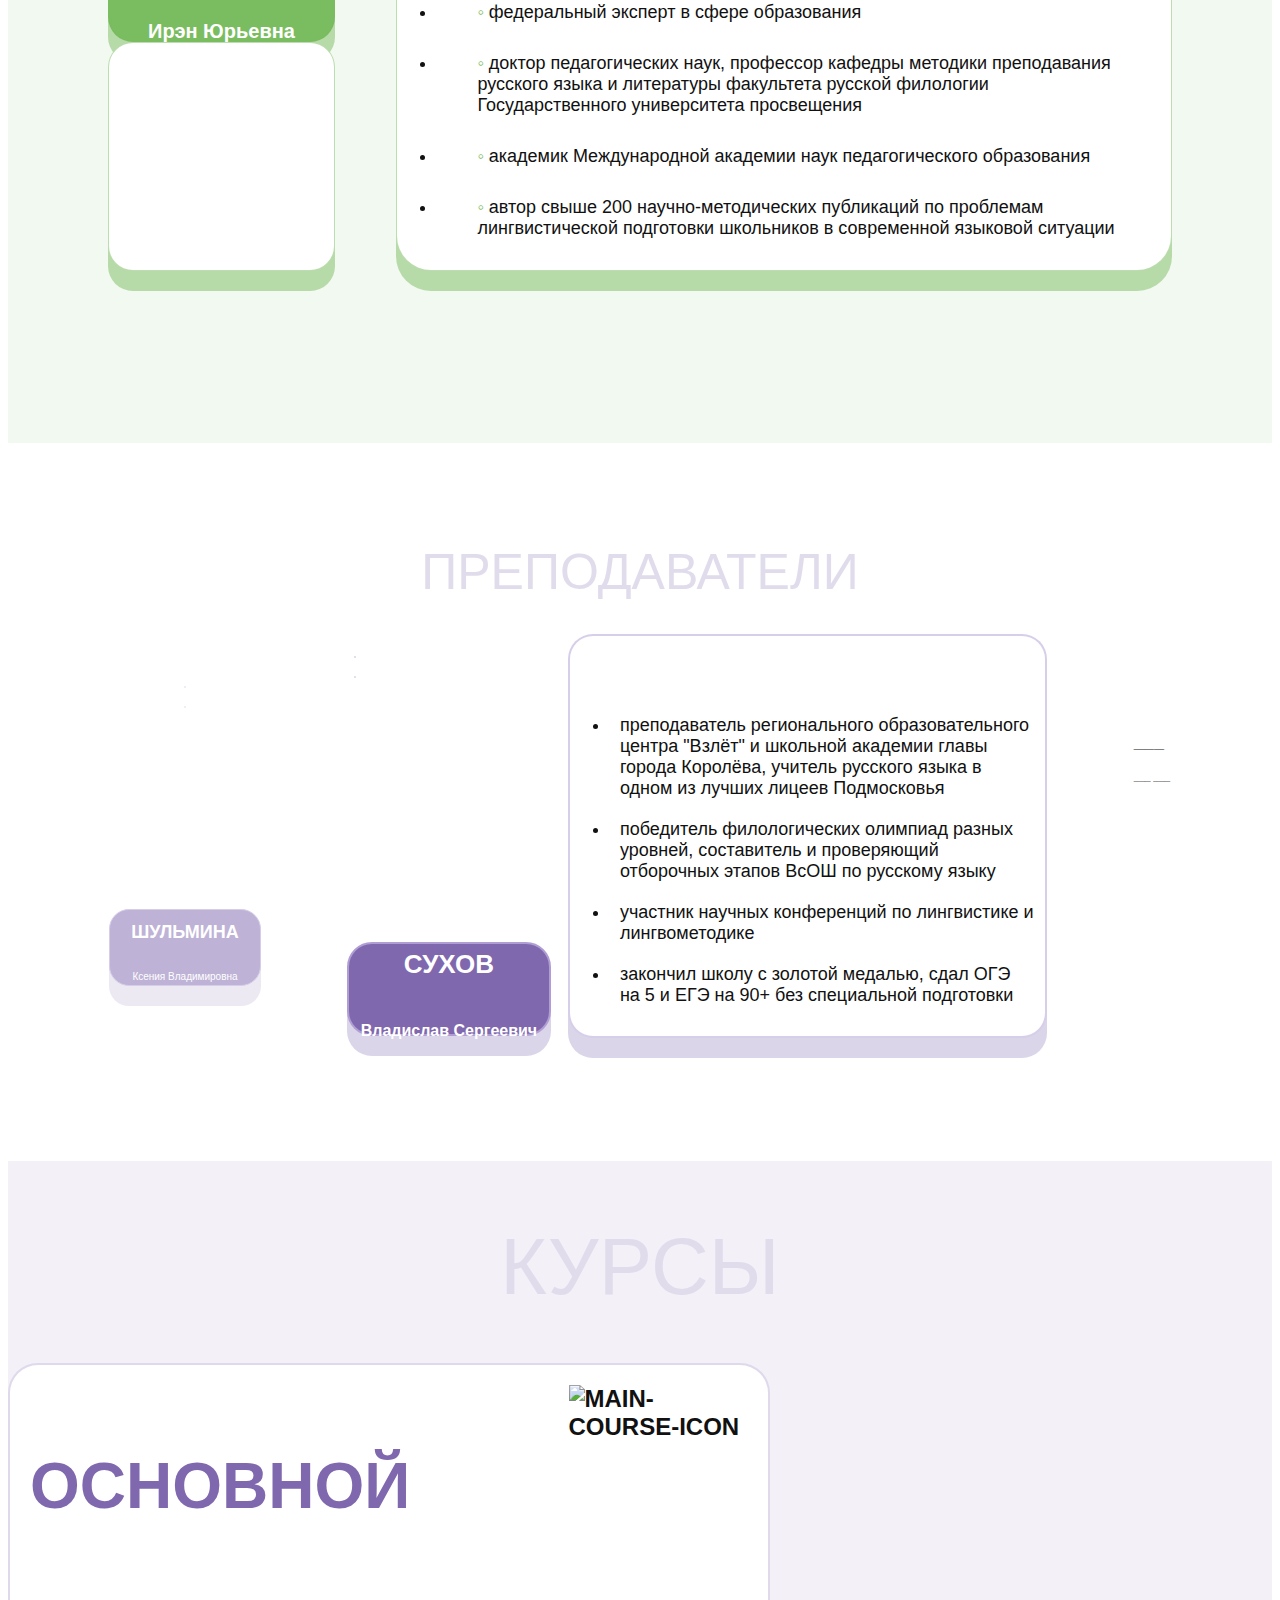
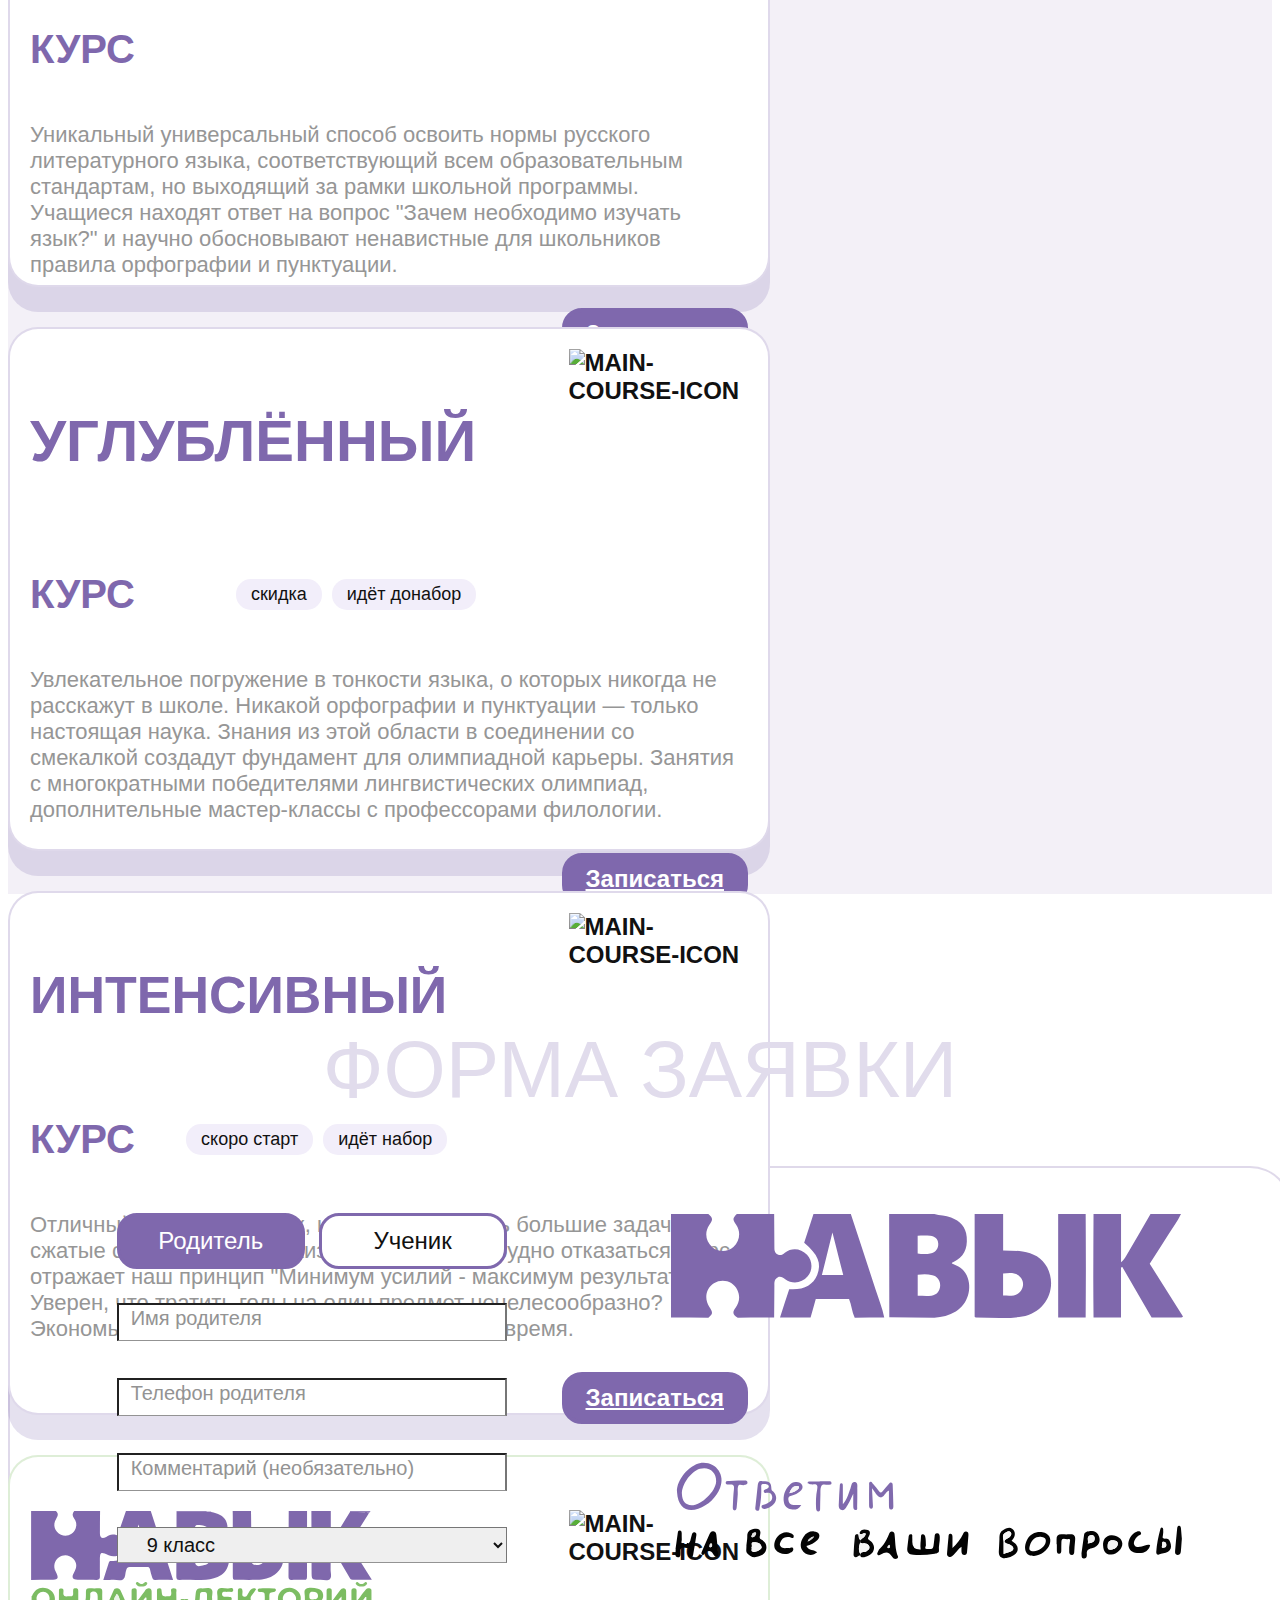
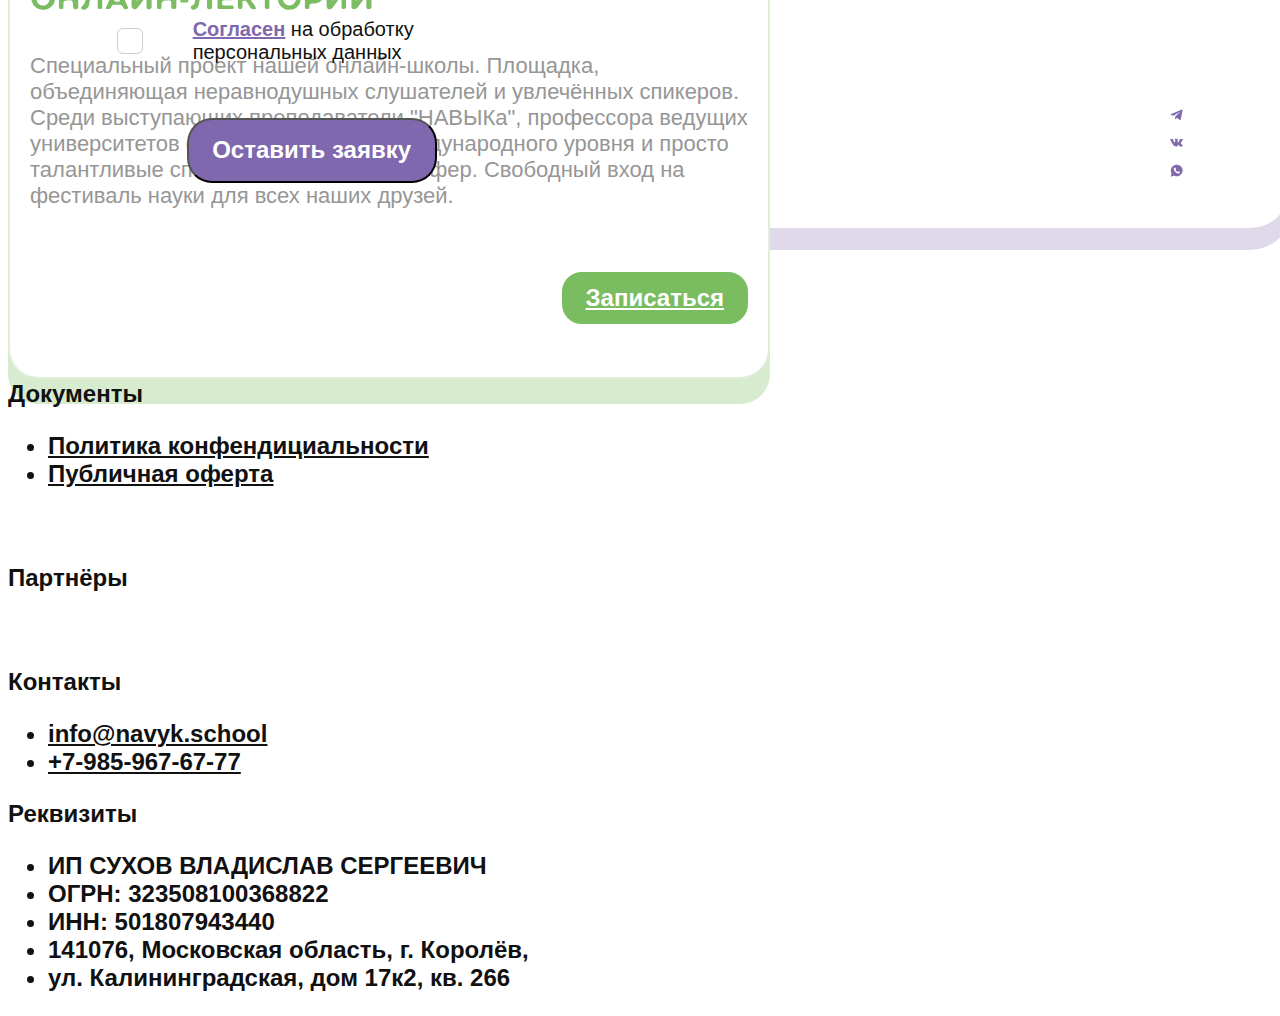
==== commit 381ddebe: "add links and "a" for prosvet" ====
--- a/index.html
+++ b/index.html
@@ -1,9 +1,10 @@
 <!DOCTYPE html>
 <html lang="ru">
   <head>
+    <meta name="yandex-verification" content="a29edeb01d8585a4" />
     <meta name="viewport" content="width=device-width, initial-scale=1.0" />
     <link rel="stylesheet" href="./css/style.css" />
-    <title>Навык</title>
+    <title>НАВЫК</title>
     <link
       rel="shortcut icon"
       href="./assets/favicon/tab-icon.svg"
@@ -478,7 +479,7 @@
           <div class="section-courses__card-description">
             Специальный проект нашей онлайн-школы. Площадка, объединяющая
             неравнодушных слушателей и увлечённых спикеров. Среди выступающих
-            преподаватели "НАВЫКа", профессоры ведущих университетов страны,
+            преподаватели "НАВЫКа", профессора ведущих университетов страны,
             академики международного уровня и просто талантливые специалисты из
             разных сфер. Свободный вход на фестиваль науки для всех наших
             друзей.
@@ -614,10 +615,34 @@
               src="./assets/section-form/FORM-DRAW-TEXT.svg"
               alt=""
               class="section-form__block-right-answer-text" />
-            <img
+            <div class="section-form__block-right-socials">
+              <a href="#" class="section-form__block-right-social-link">
+                <img
+                  src="./assets/section-form/TG-ICON.svg"
+                  alt=""
+                  class="section-form__block-right-social-icon" />
+              </a>
+
+              <a
+                href="https://vk.com/navyk.school"
+                class="section-form__block-right-social-link"
+                target="_blank">
+                <img
+                  src="./assets/section-form/VK-ICON.svg"
+                  alt=""
+                  class="section-form__block-right-social-icon" />
+              </a>
+              <a href="#" class="section-form__block-right-social-link">
+                <img
+                  src="./assets/section-form/WHATSUP-ICON.svg"
+                  alt=""
+                  class="section-form__block-right-social-icon" />
+              </a>
+            </div>
+            <!-- <img
               src="./assets/section-form/FORM-CHARACTER.svg"
               alt=""
-              class="section-form__block-right-phone-gay" />
+              class="section-form__block-right-phone-gay" /> -->
           </div>
         </div>
       </div>
@@ -659,23 +684,29 @@
         <!-- 3. информационный блок -->
         <div class="footer__block">
           <p class="footer-block-title">Партнёры</p>
-
-          <img
-            src="./assets/footer/prosvet-logo.svg"
-            alt=""
-            class="footer-block-prosvet-logo" />
+          <a
+            href="https://guppros.ru/ru/fakultety-i-instituty/faculties/russkoj-filologii"
+            class="footer-block-prosvet-logo-link"
+            target="_blank">
+            <img
+              src="./assets/footer/prosvet-logo.svg"
+              alt=""
+              class="footer-block-prosvet-logo" />
+          </a>
         </div>
         <!-- 4. информационный блок -->
         <div class="footer__block">
           <p class="footer-block-title">Контакты</p>
           <ul class="footer__block-list">
             <li class="footer__block-list-el">
-              <a href="#" class="footer__block-list-el-link"
+              <a
+                href="mailto:info@navyk.school"
+                class="footer__block-list-el-link"
                 >info@navyk.school</a
               >
             </li>
             <li class="footer__block-list-el">
-              <a href="#" class="footer__block-list-el-link"
+              <a href="tel:+79859676777" class="footer__block-list-el-link"
                 >+7-985-967-67-77</a
               >
             </li>
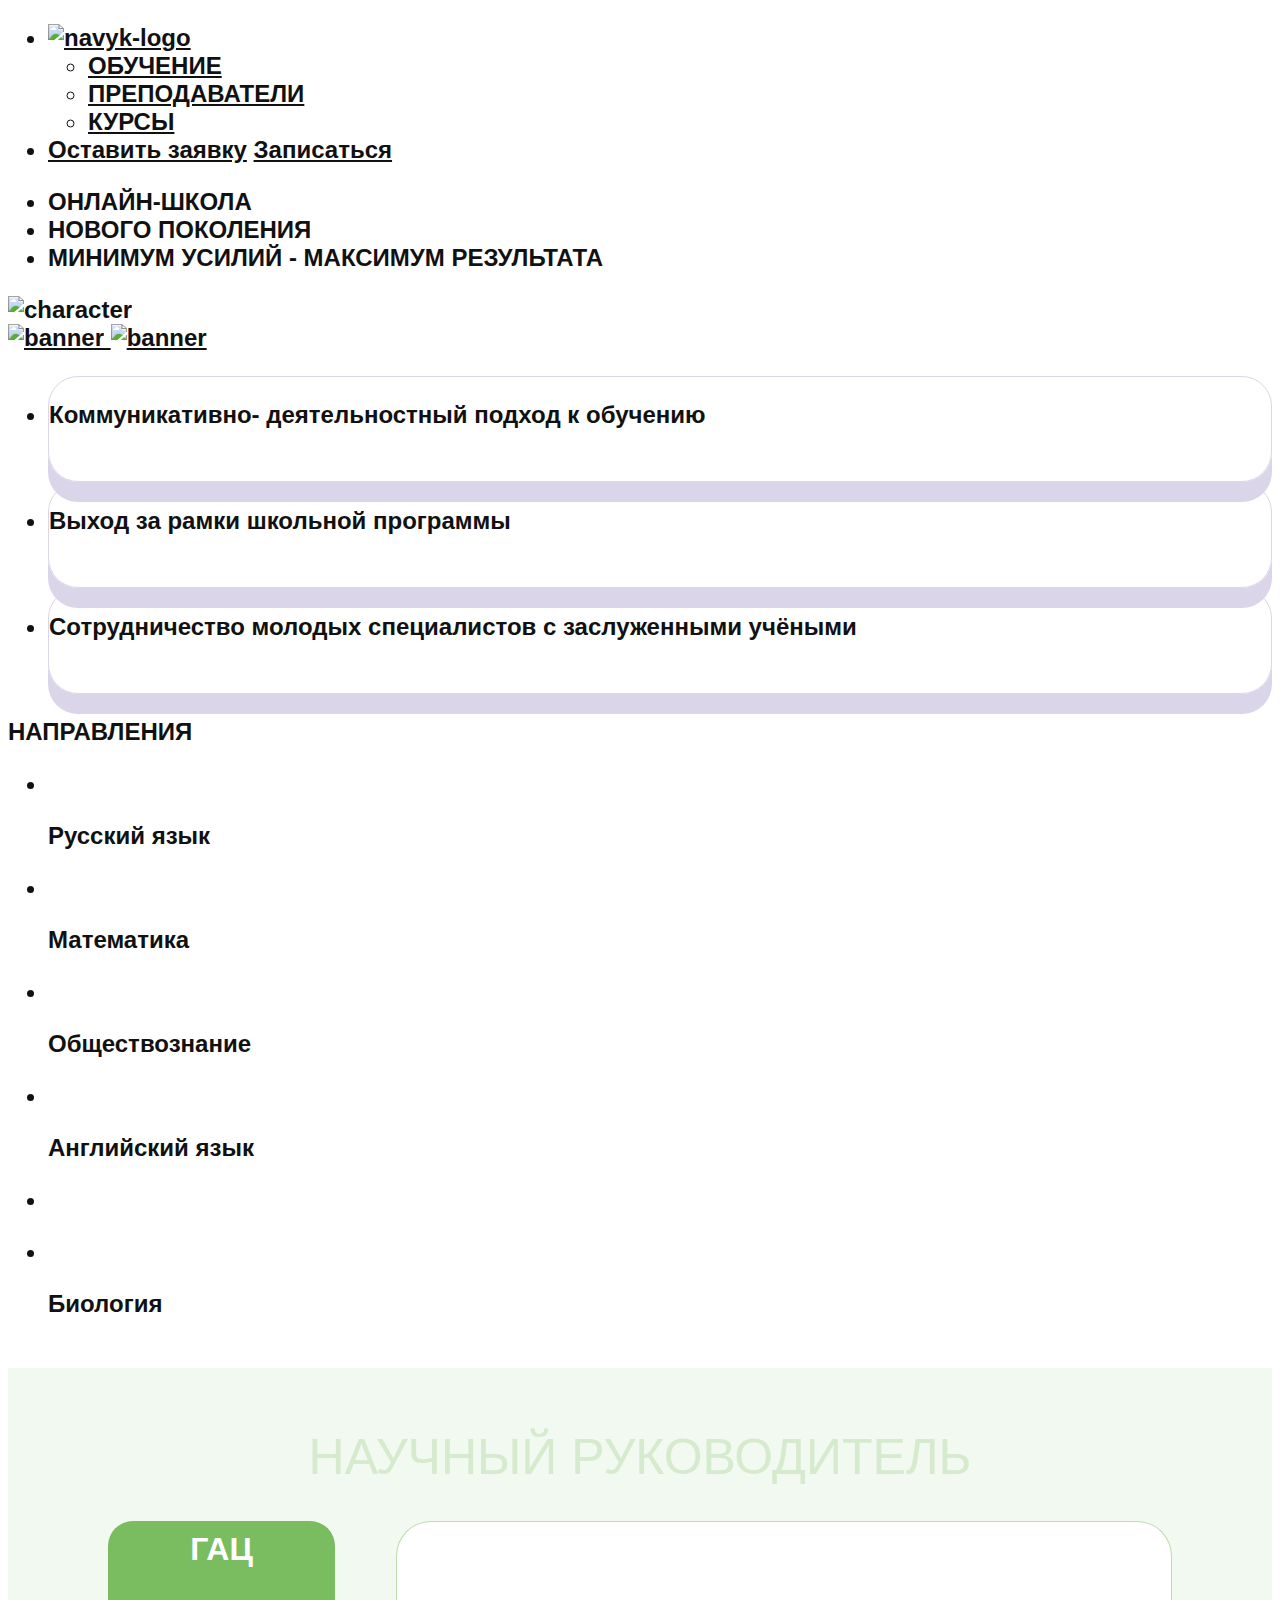
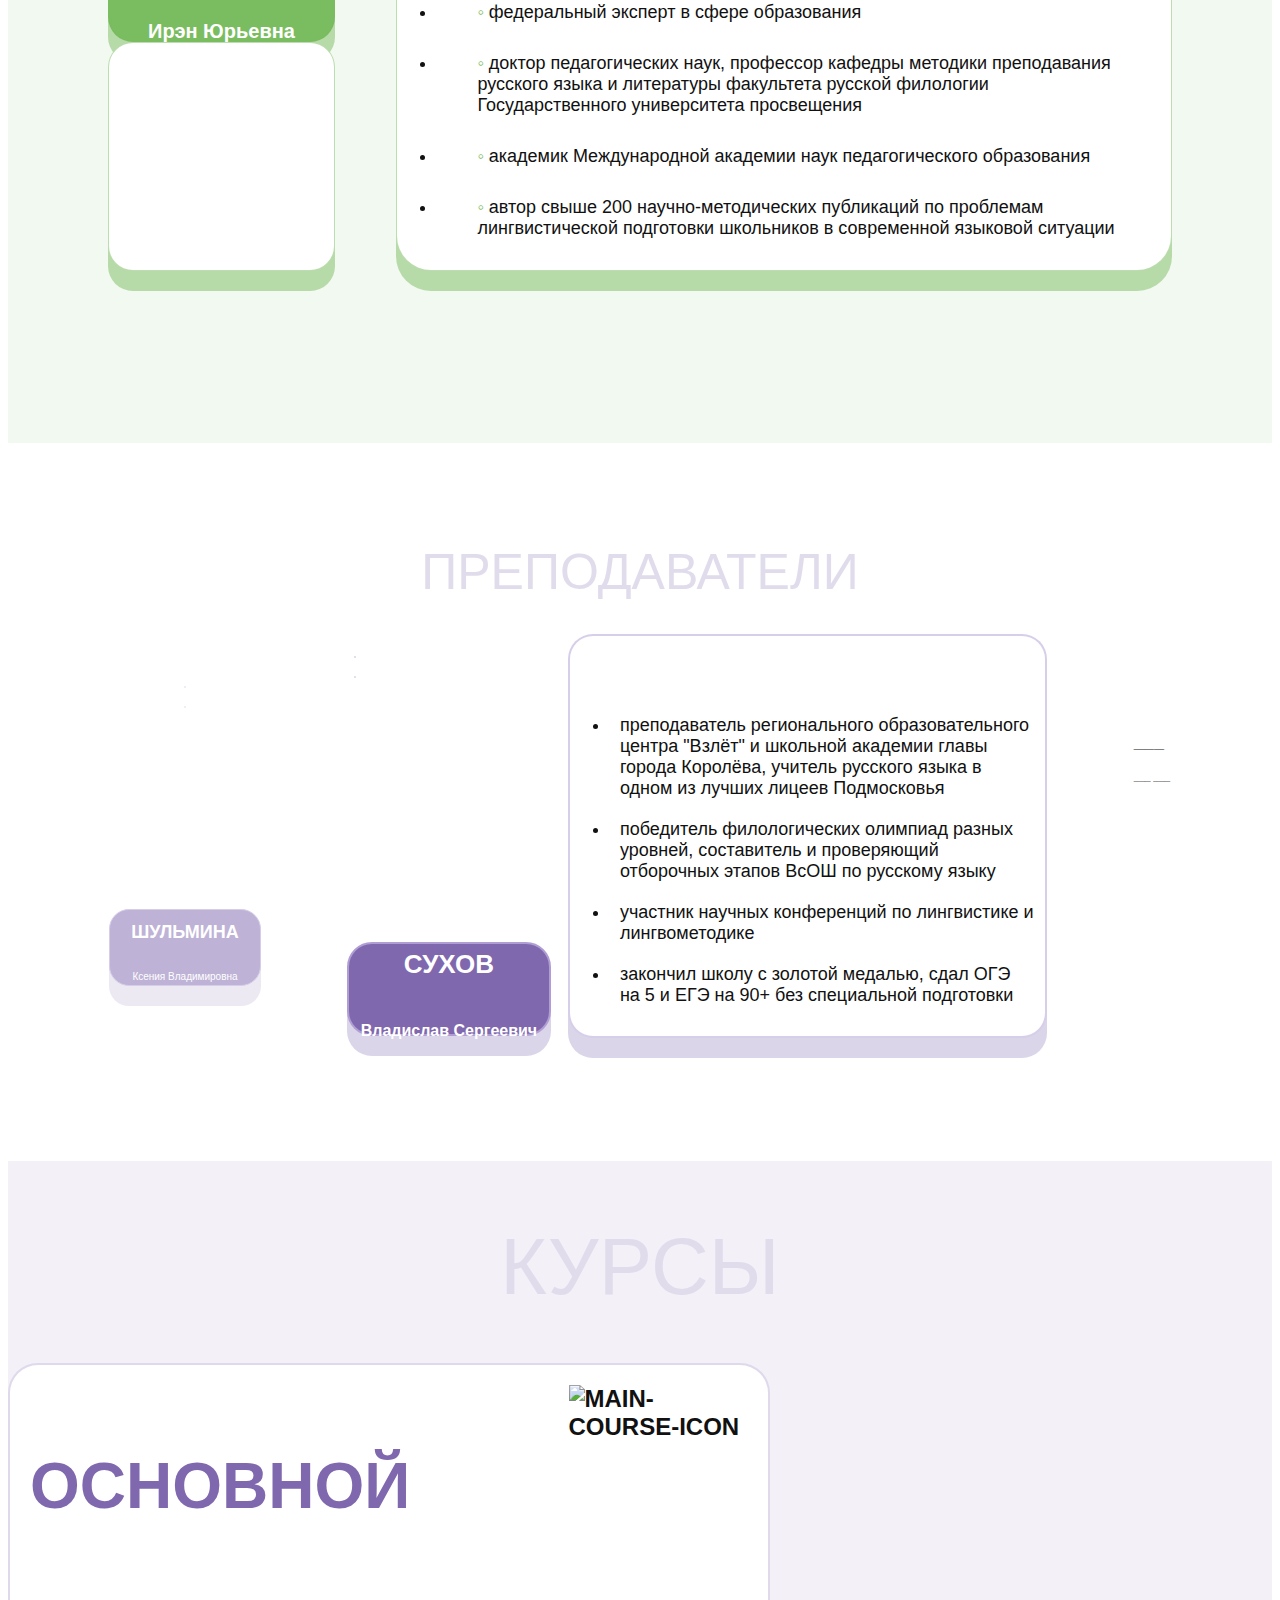
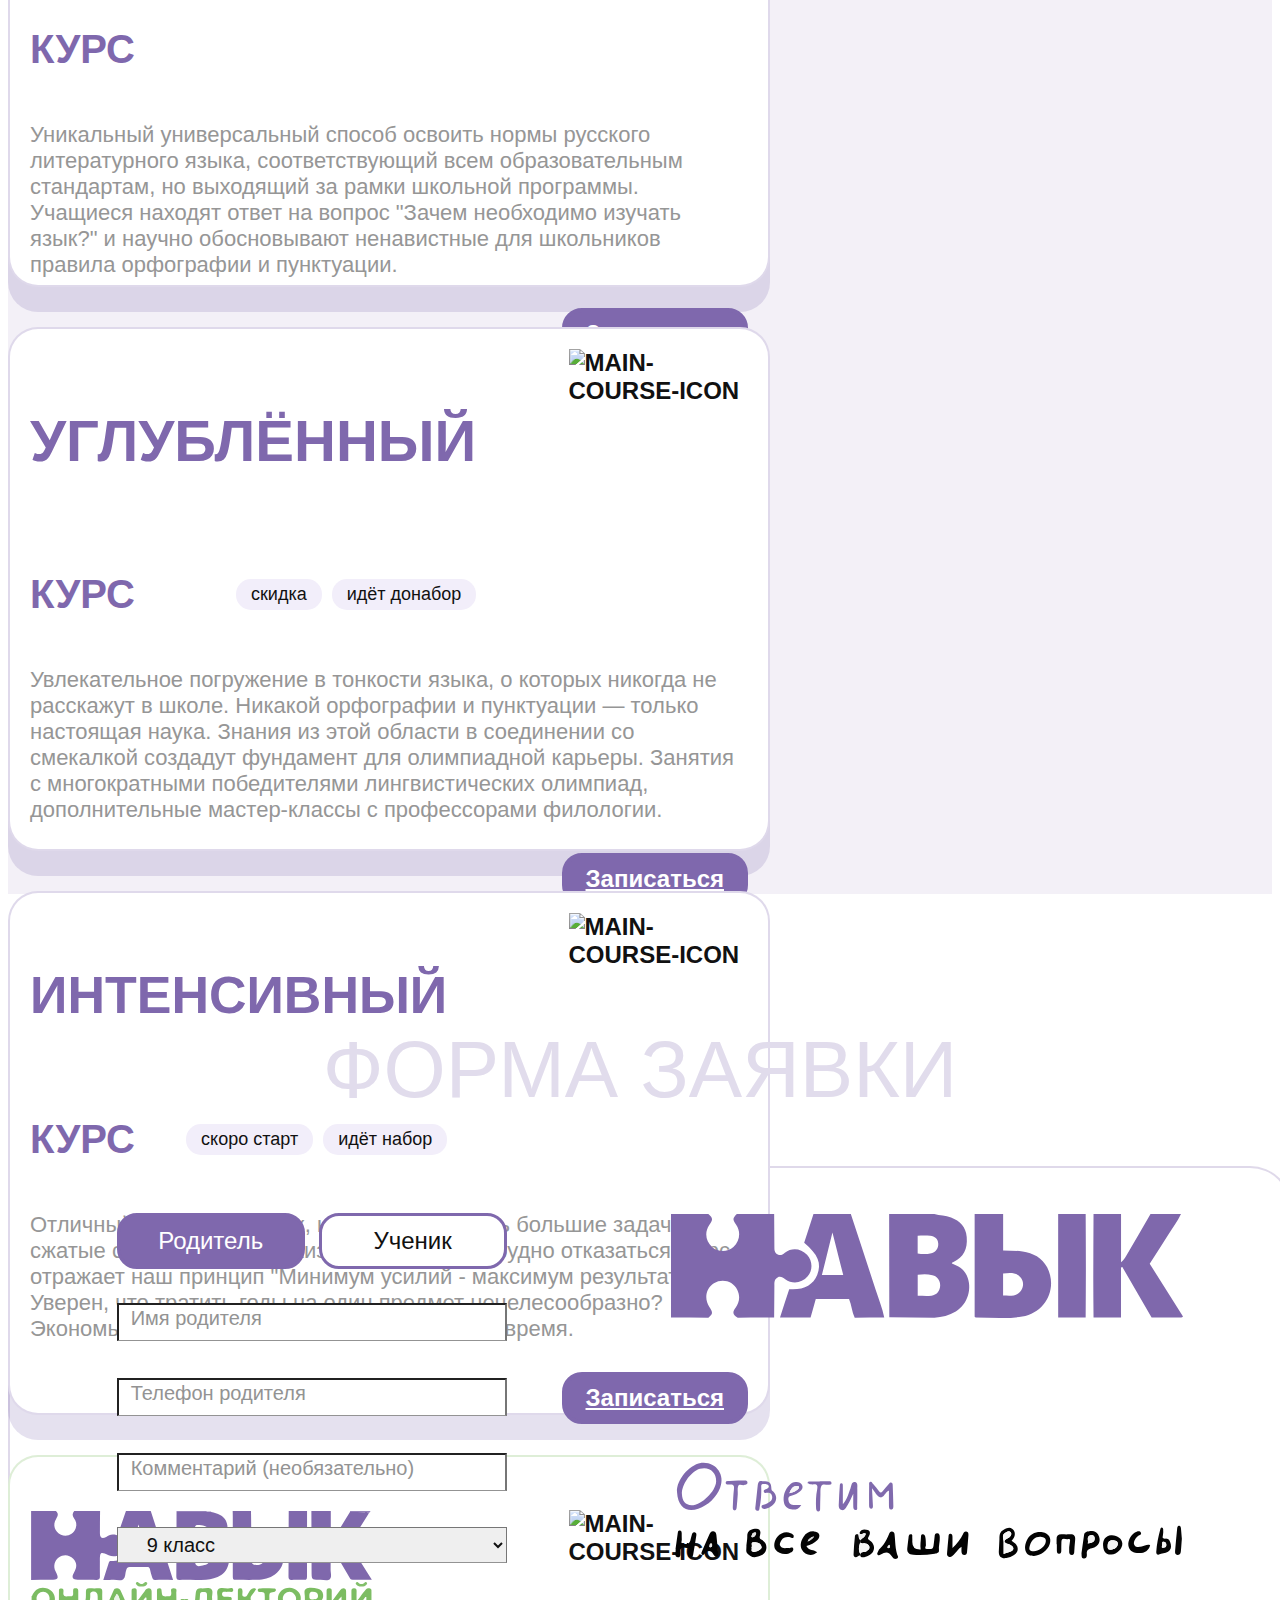
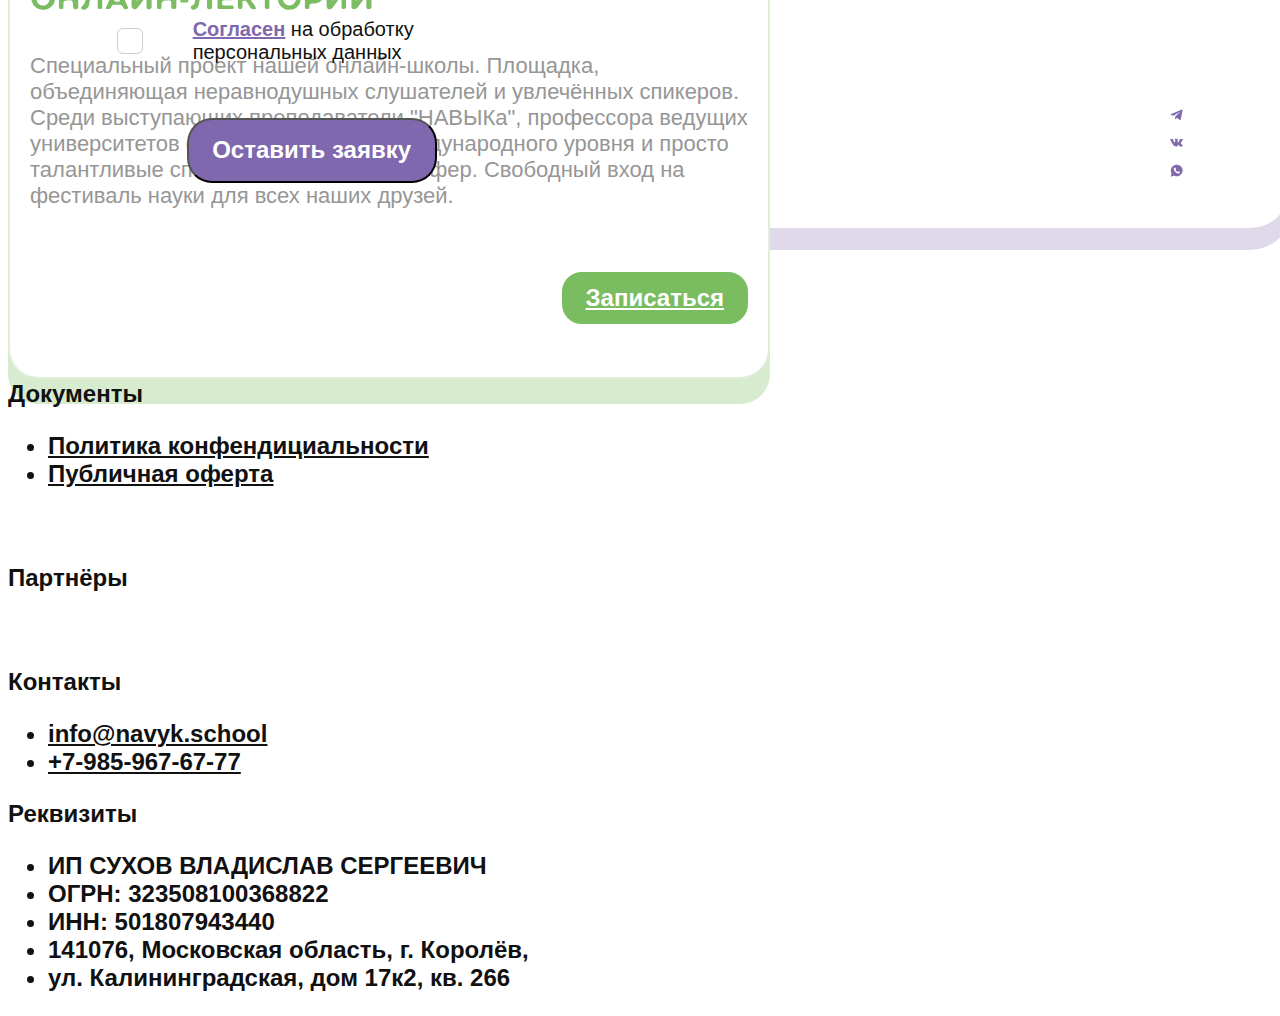
==== commit 1219c8bb: "fix text" ====
--- a/index.html
+++ b/index.html
@@ -105,7 +105,7 @@
           <!-- 1. блок преимуществ -->
           <li class="section-differences-list-el block-shadow-and-stroke">
             <p class="section-differences-list-el-text">
-              Коммуникативно - деятельностный подход к обучению
+              Коммуникативно- деятельностный подход к обучению
             </p>
             <img
               src="./assets/section-differences/FGOS-ICON.svg"
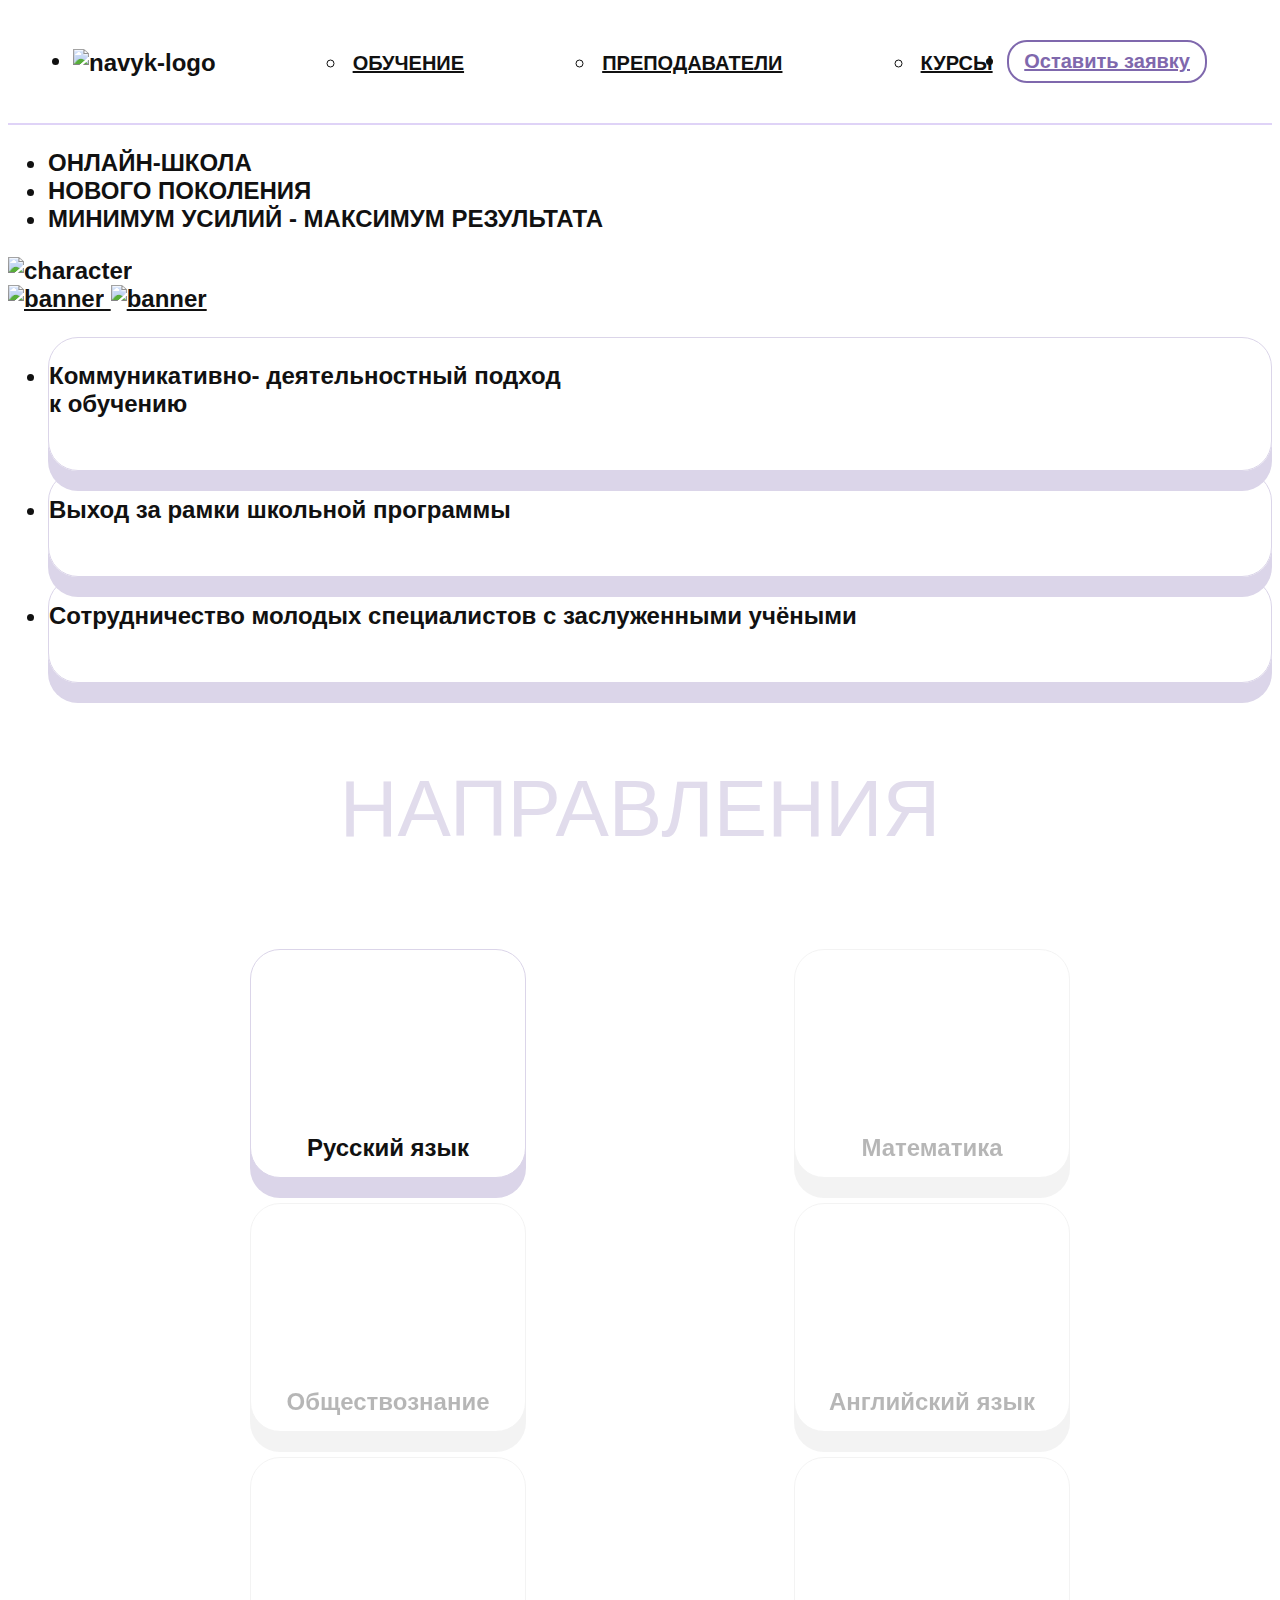
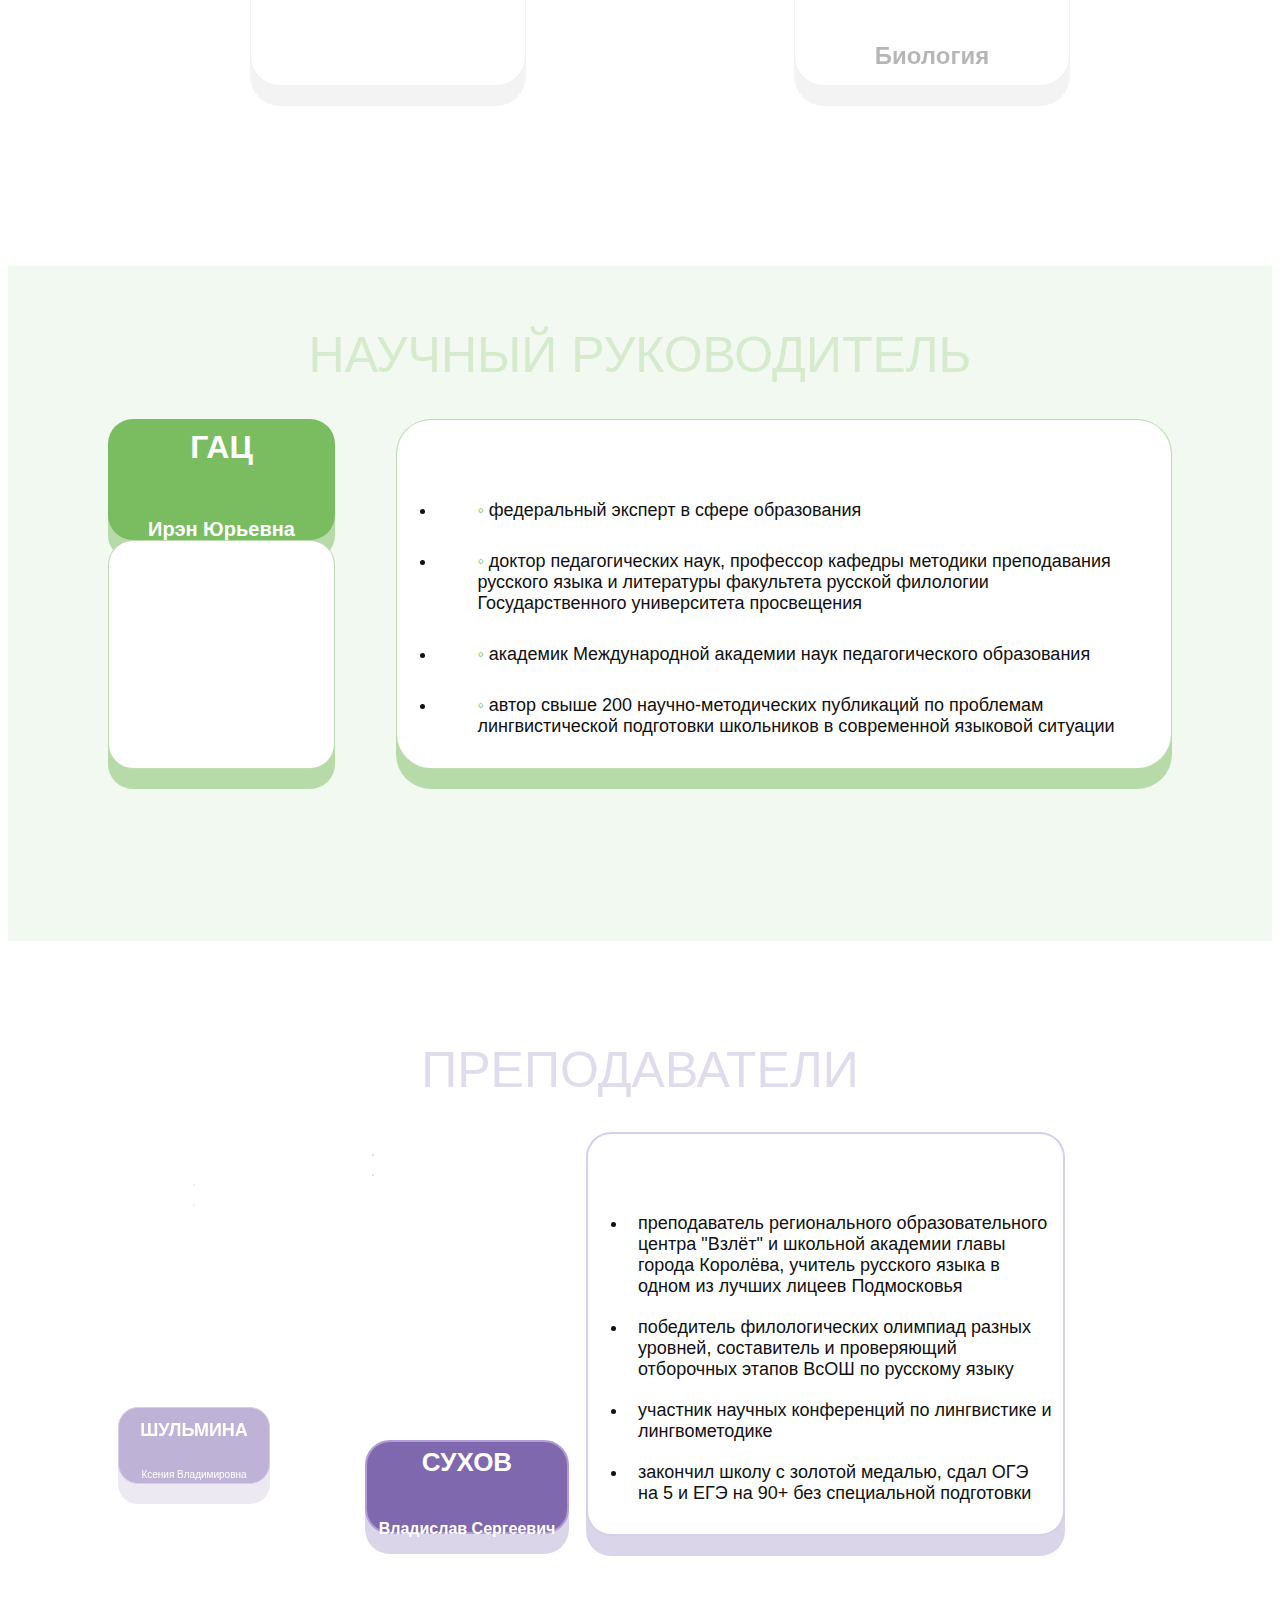
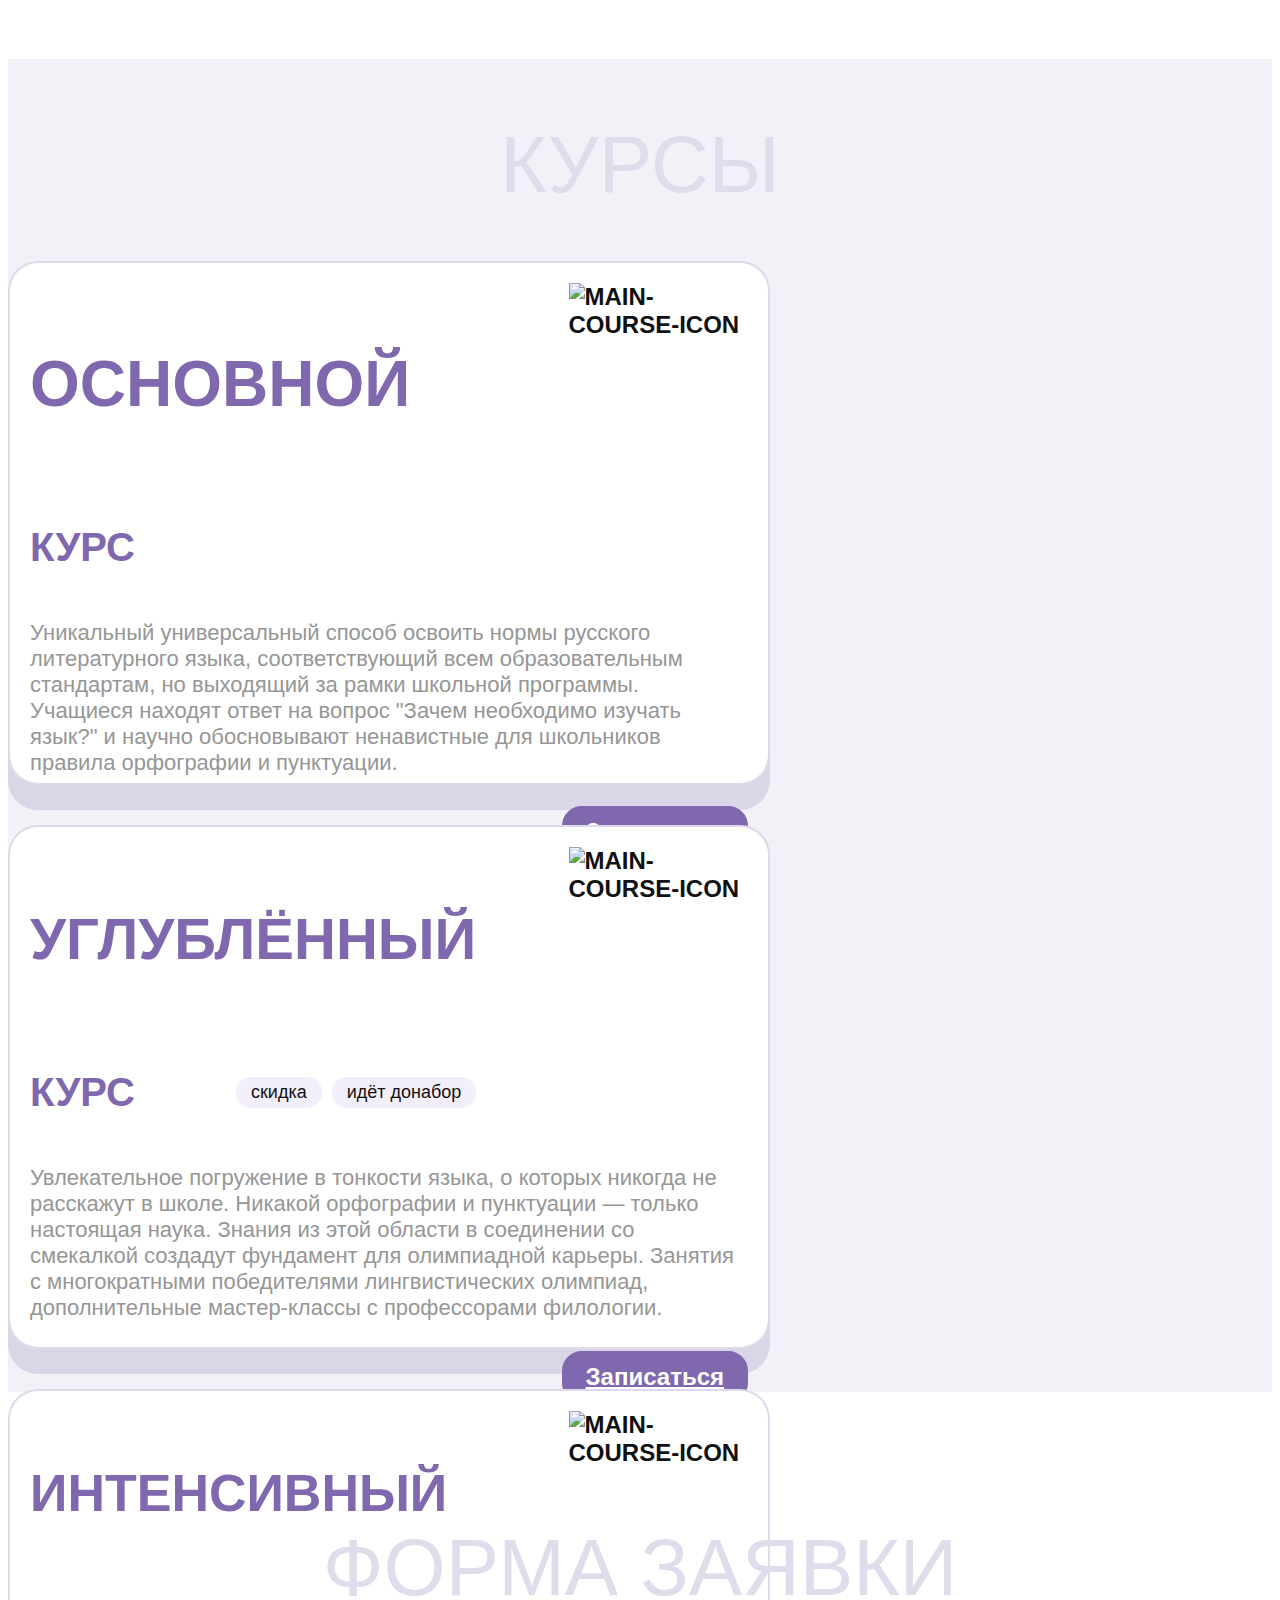
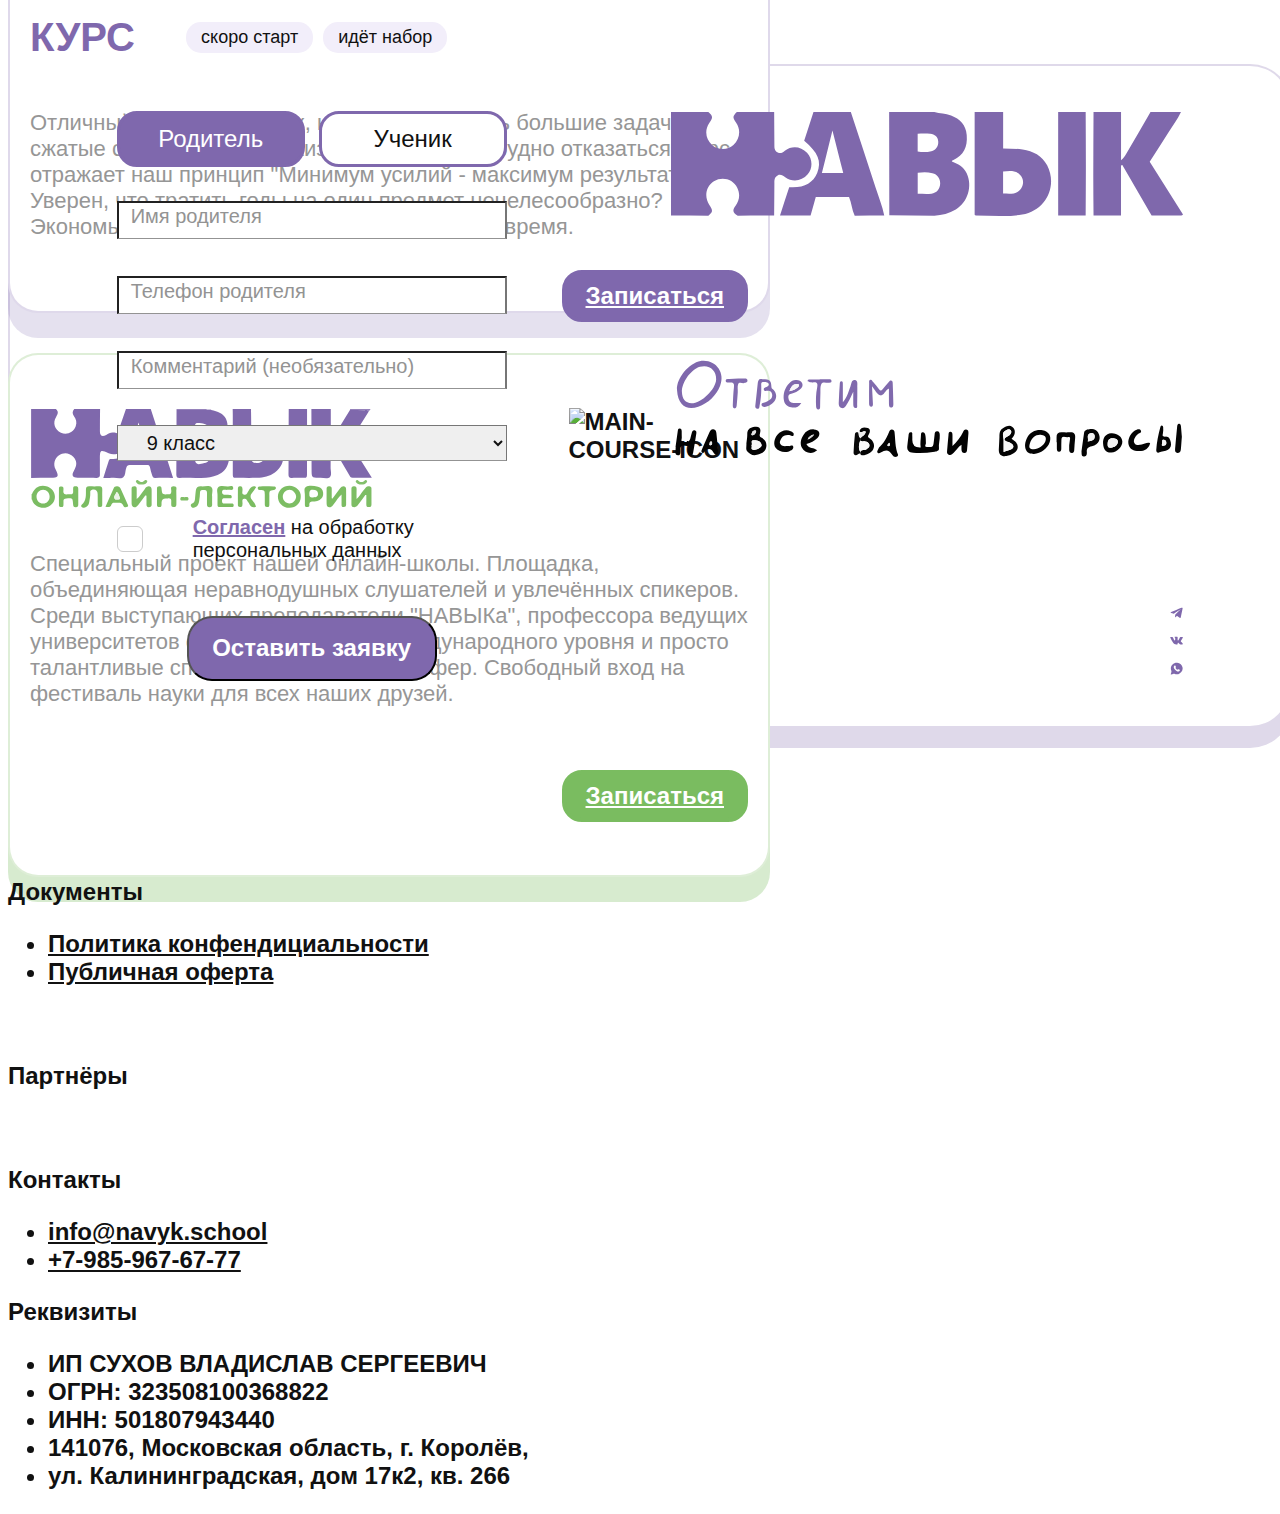
==== commit 6f4edf38: "little fix's" ====
--- a/index.html
+++ b/index.html
@@ -105,7 +105,7 @@
           <!-- 1. блок преимуществ -->
           <li class="section-differences-list-el block-shadow-and-stroke">
             <p class="section-differences-list-el-text">
-              Коммуникативно- деятельностный подход к обучению
+              Коммуникативно- деятельностный подход </br>к обучению
             </p>
             <img
               src="./assets/section-differences/FGOS-ICON.svg"
@@ -332,13 +332,13 @@
         <!-- преподаватель справа -->
         <div class="section-teacher__right-card" id="rightCard">
           <img
-            src="./assets/section-teachers/___"
+            src="./assets/section-teachers/"
             alt=""
             class="section-teacher__right-card-photo" />
 
           <div class="section-teacher__right-card-name">
-            <p class="section-teacher__right-card-name-text-1">___</p>
-            <p class="section-teacher__right-card-name-text-2">___ ___</p>
+            <p class="section-teacher__right-card-name-text-1"></p>
+            <p class="section-teacher__right-card-name-text-2"></p>
           </div>
         </div>
       </div>
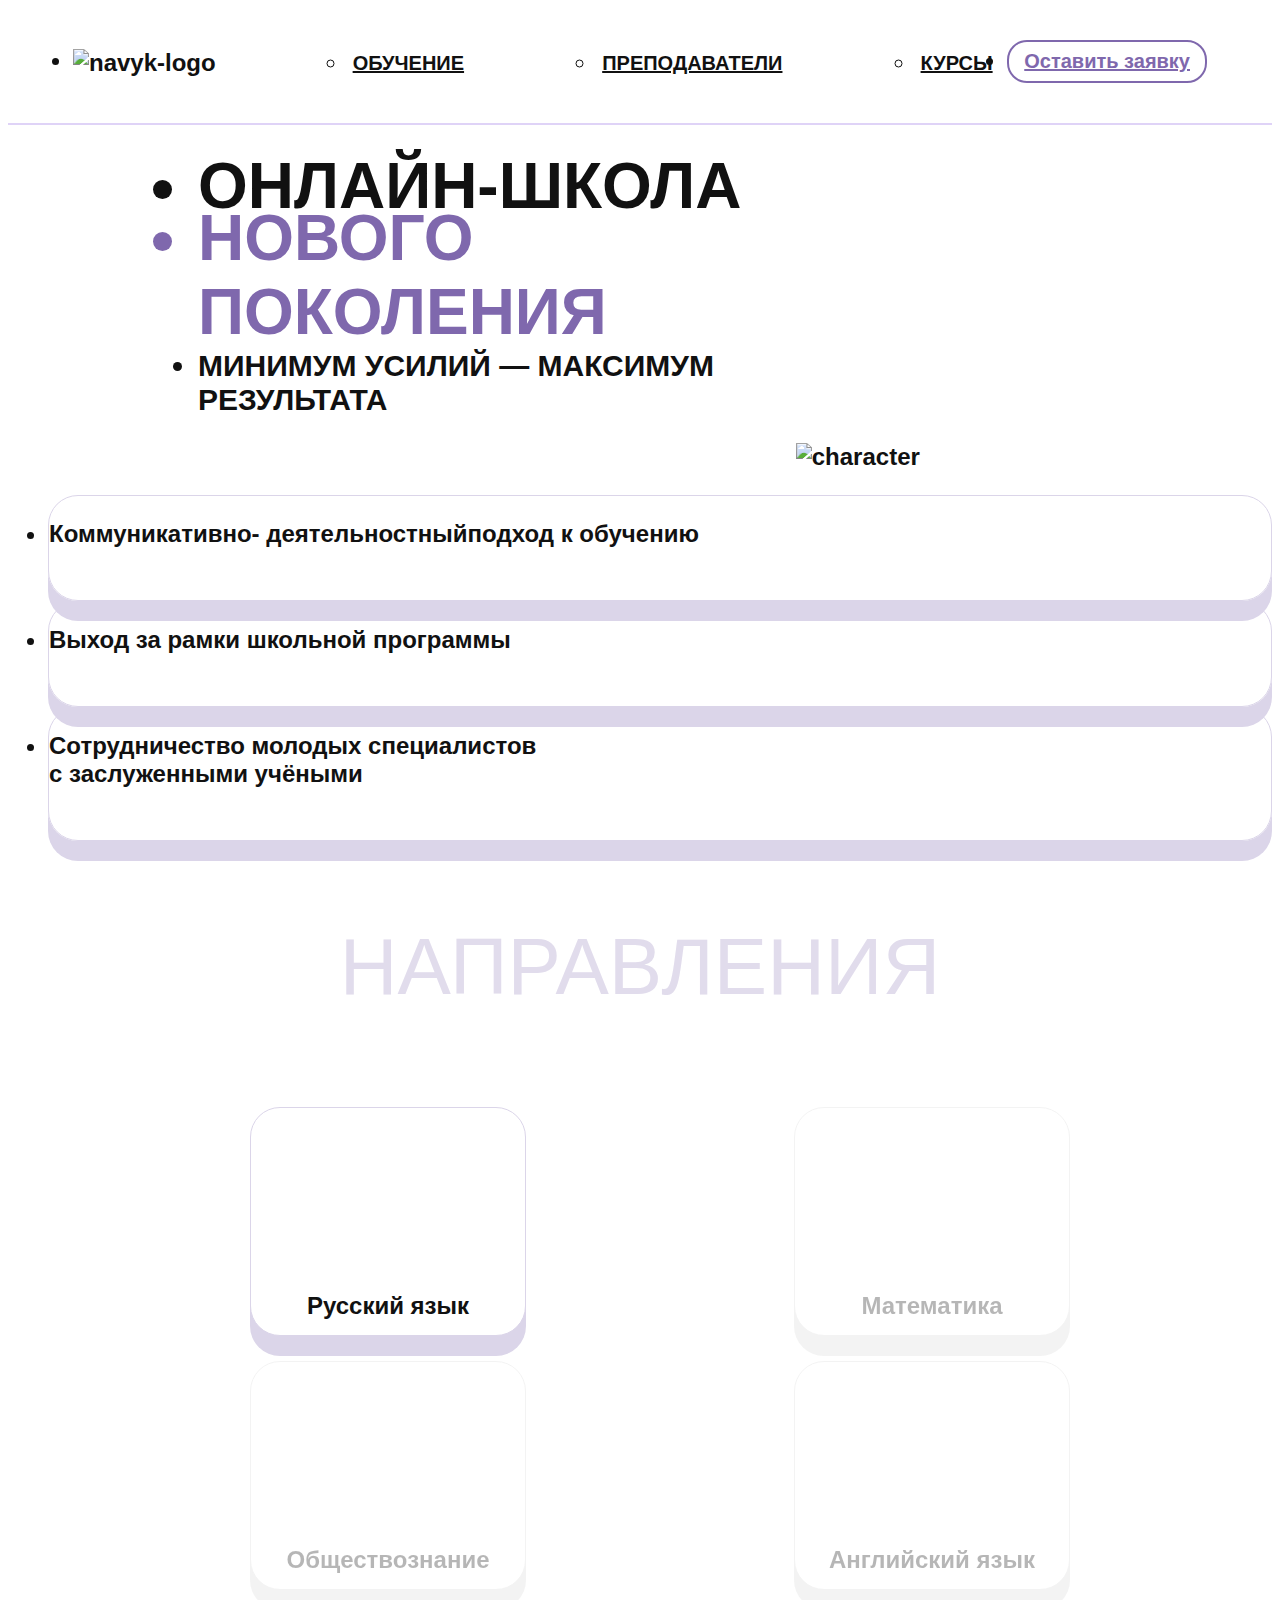
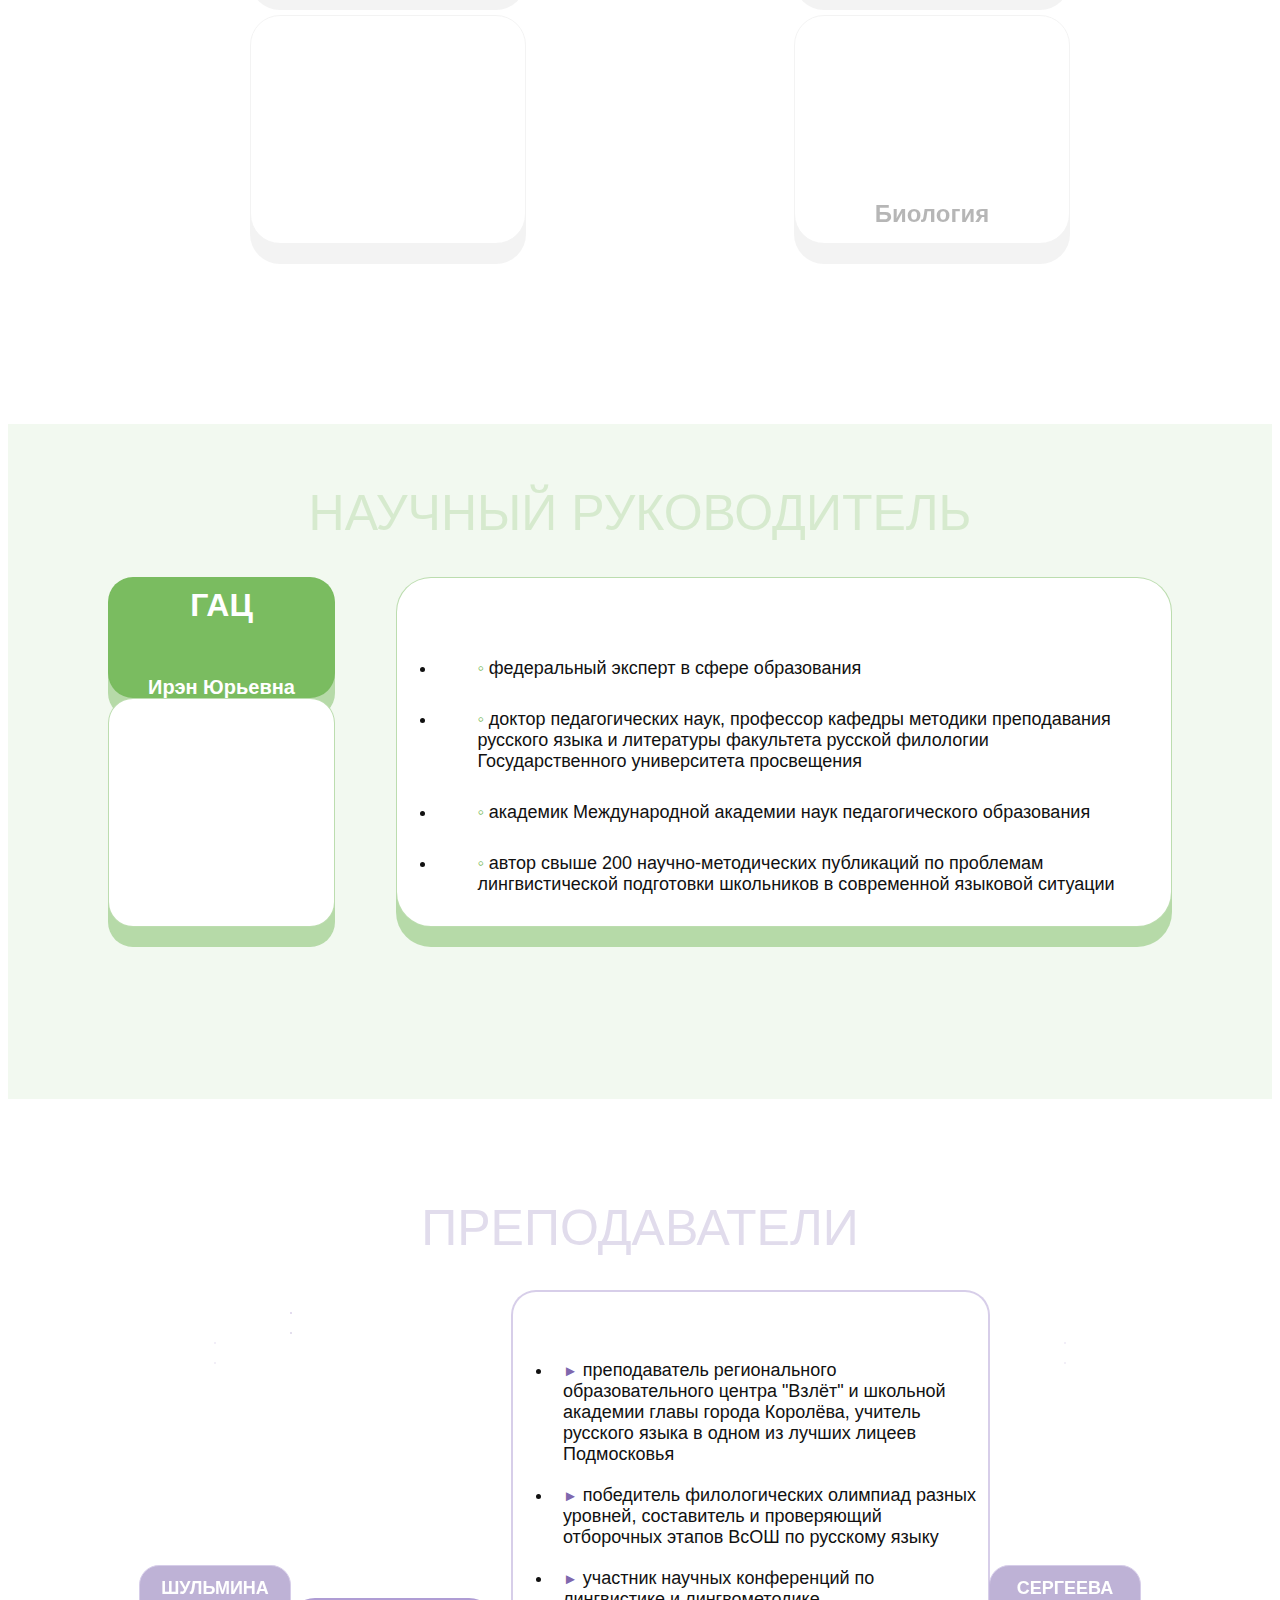
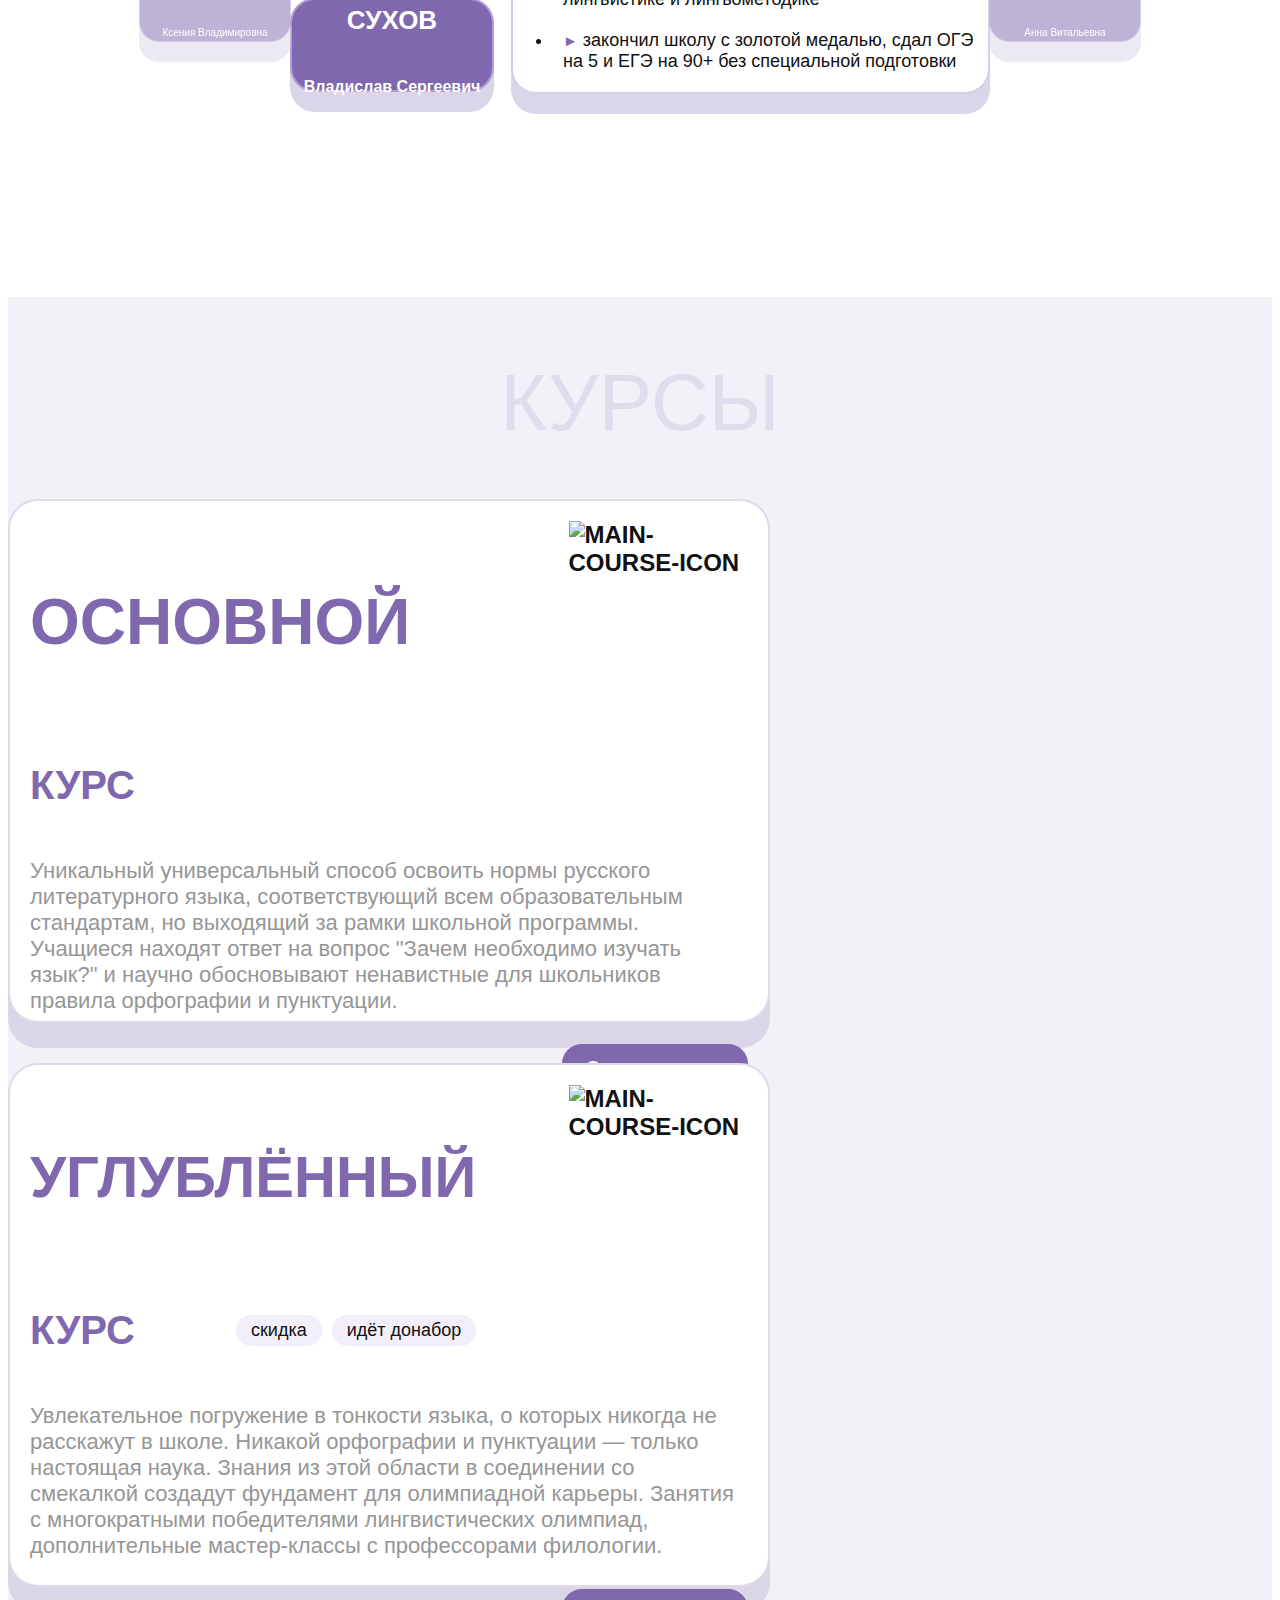
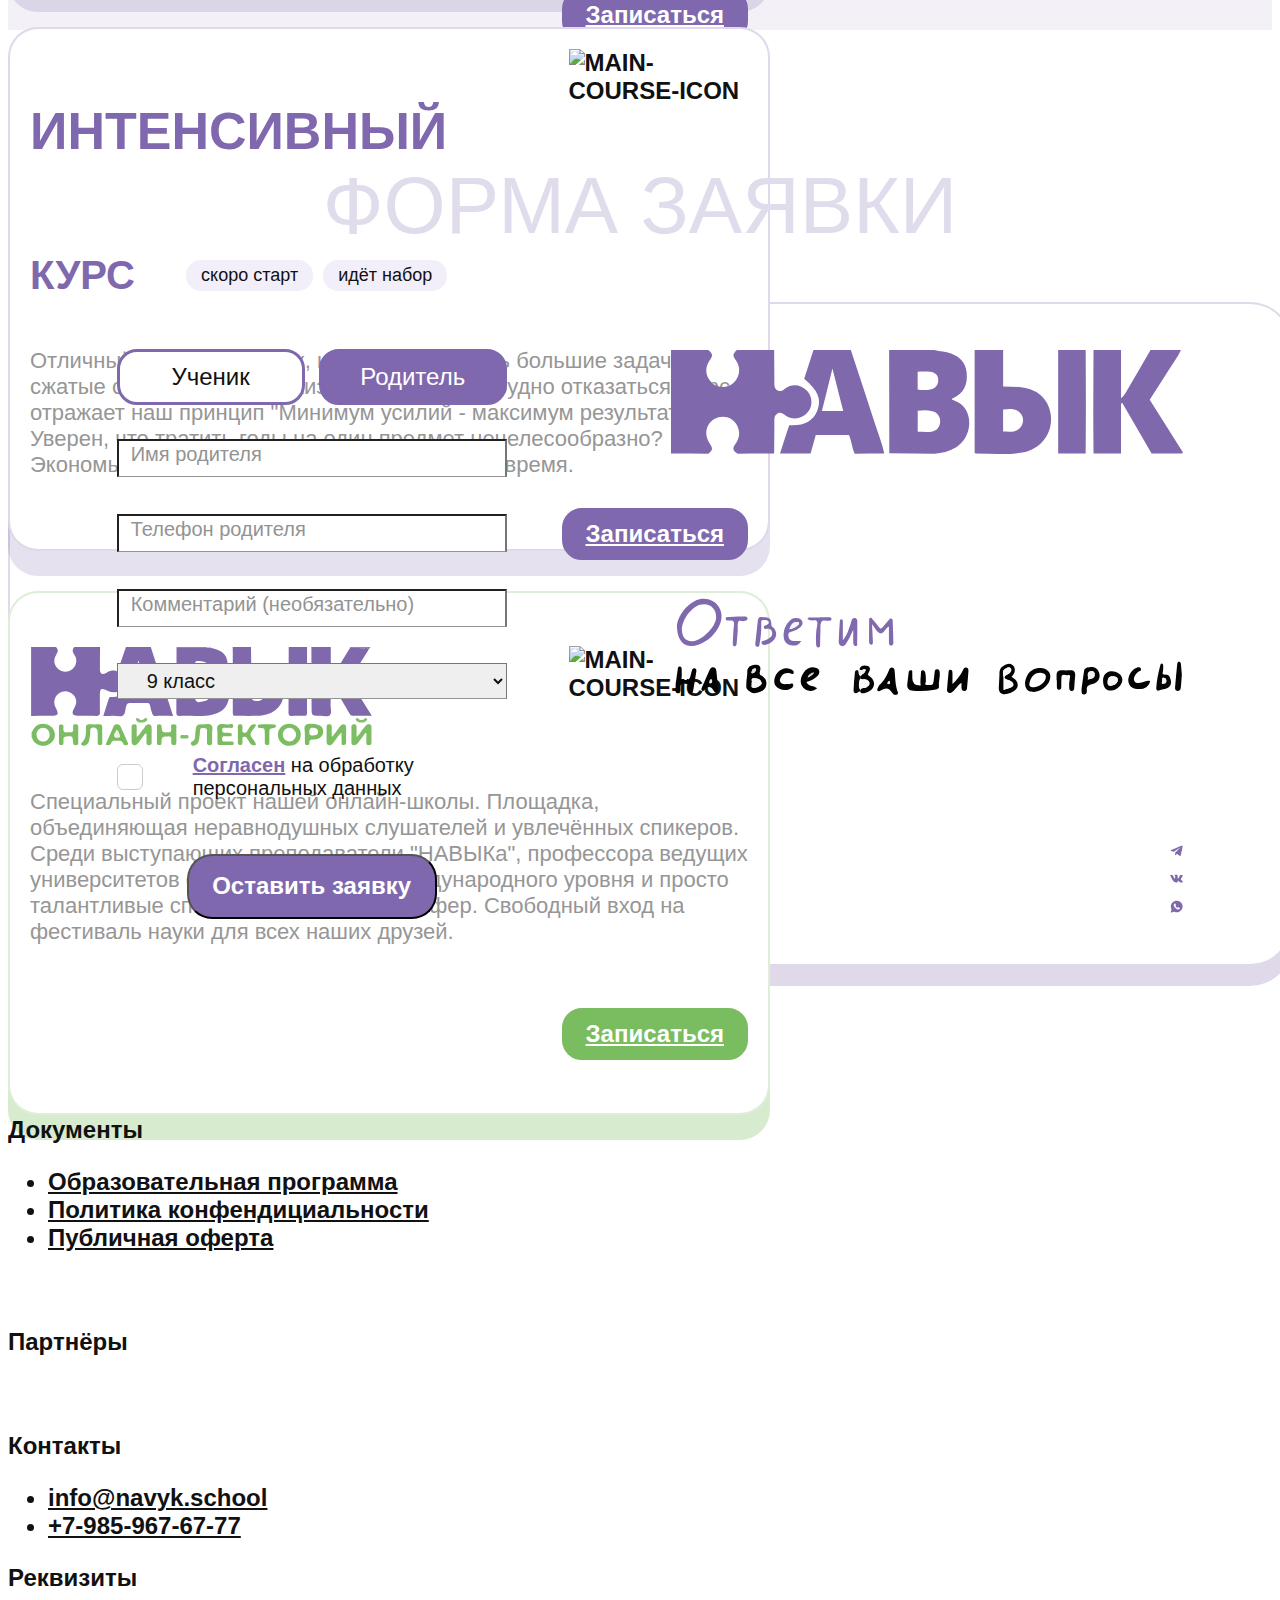
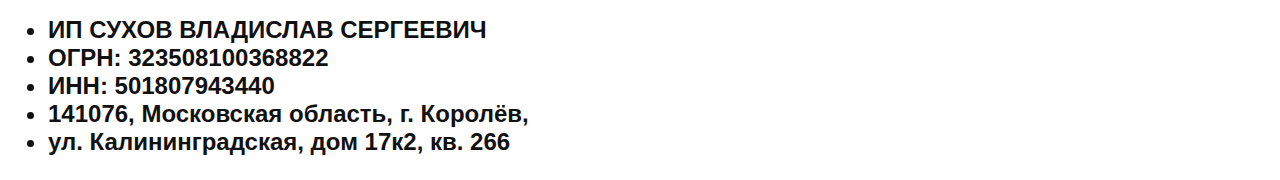
==== commit cddacfcb: "update docs" ====
--- a/index.html
+++ b/index.html
@@ -67,7 +67,7 @@
               <li class="header__conteiner-titles-list-el">ОНЛАЙН-ШКОЛА</li>
               <li class="header__conteiner-titles-list-el">НОВОГО ПОКОЛЕНИЯ</li>
               <li class="header__conteiner-titles-list-el">
-                МИНИМУМ УСИЛИЙ - МАКСИМУМ РЕЗУЛЬТАТА
+                МИНИМУМ УСИЛИЙ — МАКСИМУМ РЕЗУЛЬТАТА
               </li>
             </ul>
           </div>
@@ -105,7 +105,9 @@
           <!-- 1. блок преимуществ -->
           <li class="section-differences-list-el block-shadow-and-stroke">
             <p class="section-differences-list-el-text">
-              Коммуникативно- деятельностный подход </br>к обучению
+              <span class="diff-purple-text"
+                >Коммуникативно- деятельностный</span
+              >подход к обучению
             </p>
             <img
               src="./assets/section-differences/FGOS-ICON.svg"
@@ -115,7 +117,8 @@
           <!-- 2. блок преимуществ -->
           <li class="section-differences-list-el block-shadow-and-stroke">
             <p class="section-differences-list-el-text">
-              Выход за рамки школьной программы
+              <span class="diff-purple-text">Выход за рамки</span> школьной
+              программы
             </p>
             <img
               src="./assets/section-differences/PUZZLE-ICON.svg"
@@ -124,9 +127,14 @@
           </li>
           <!-- 3. блок преимуществ -->
           <li class="section-differences-list-el block-shadow-and-stroke">
-            <p class="section-differences-list-el-text">
-              Сотрудничество молодых специалистов с заслуженными учёными
-            </p>
+            <div class="section-differences-list-el-conteiner">
+              <p class="section-differences-list-el-text">
+                Сотрудничество молодых специалистов <br /><span
+                  class="diff-purple-text"
+                  >с заслуженными учёными</span
+                >
+              </p>
+            </div>
             <img
               src="./assets/section-differences/CAPE-ICON.svg"
               alt=""
@@ -143,7 +151,7 @@
       <div class="section-subjects__wrapper">
         <ul class="section-subjects__list">
           <!-- 1. кнопка выбора предмета -->
-          <li class="section-subjects__list-el" tabindex="0">
+          <li class="section-subjects__list-el">
             <img
               src="./assets/section-subjects/swift.svg"
               alt=""
@@ -151,7 +159,7 @@
             <p class="section-subjects__list-el-title">Русский язык</p>
           </li>
           <!-- 2. кнопка выбора предмета -->
-          <li class="section-subjects__list-el" tabindex="">
+          <li class="section-subjects__list-el">
             <img
               src="./assets/section-subjects/math.svg"
               alt=""
@@ -159,7 +167,7 @@
             <p class="section-subjects__list-el-title">Математика</p>
           </li>
           <!-- 3. кнопка выбора предмета -->
-          <li class="section-subjects__list-el" tabindex="">
+          <li class="section-subjects__list-el">
             <img
               src="./assets/section-subjects/stat.svg"
               alt=""
@@ -167,7 +175,7 @@
             <p class="section-subjects__list-el-title">Обществознание</p>
           </li>
           <!-- 4. кнопка выбора предмета -->
-          <li class="section-subjects__list-el" tabindex="">
+          <li class="section-subjects__list-el">
             <img
               src="./assets/section-subjects/tea.svg"
               alt=""
@@ -175,7 +183,7 @@
             <p class="section-subjects__list-el-title">Английский язык</p>
           </li>
           <!-- 5. кнопка выбора предмета -->
-          <li class="section-subjects__list-el" tabindex="">
+          <li class="section-subjects__list-el">
             <img
               src="./assets/section-subjects/quest.svg"
               alt=""
@@ -183,7 +191,7 @@
             <p class="section-subjects__list-el-title"></p>
           </li>
           <!-- 6. кнопка выбора предмета -->
-          <li class="section-subjects__list-el" tabindex="">
+          <li class="section-subjects__list-el">
             <img
               src="./assets/section-subjects/dna.svg"
               alt=""
@@ -332,13 +340,15 @@
         <!-- преподаватель справа -->
         <div class="section-teacher__right-card" id="rightCard">
           <img
-            src="./assets/section-teachers/"
+            src="./assets/section-teachers/TEACHER-PHOTO-3.png"
             alt=""
             class="section-teacher__right-card-photo" />
 
           <div class="section-teacher__right-card-name">
-            <p class="section-teacher__right-card-name-text-1"></p>
-            <p class="section-teacher__right-card-name-text-2"></p>
+            <p class="section-teacher__right-card-name-text-1">СЕРГЕЕВА</p>
+            <p class="section-teacher__right-card-name-text-2">
+              Анна Витальевна
+            </p>
           </div>
         </div>
       </div>
@@ -509,23 +519,22 @@
               <input
                 type="radio"
                 name="contactFormCustomer"
-                id="contactFormParentButton"
-                value="parent"
-                checked />
-              <label
-                for="contactFormParentButton"
-                class="section-form__block-left-parent-button">
-                Родитель</label
-              >
-              <input
-                type="radio"
-                name="contactFormCustomer"
                 id="contactFormStudentButton"
                 value="student" />
               <label
                 for="contactFormStudentButton"
                 class="section-form__block-left-student-button">
                 Ученик</label
+              >
+              <input
+                type="radio"
+                name="contactFormCustomer"
+                id="contactFormParentButton"
+                value="parent" />
+              <label
+                for="contactFormParentButton"
+                class="section-form__block-left-parent-button">
+                Родитель</label
               >
             </div>
             <!-- поля ввода в форме -->
@@ -658,6 +667,14 @@
           <ul class="footer__block-list">
             <li class="footer__block-list-el">
               <a
+                href="./html-documents/education-program.html"
+                target="_blank"
+                class="footer__block-list-el-link"
+                >Образовательная программа</a
+              >
+            </li>
+            <li class="footer__block-list-el">
+              <a
                 href="./html-documents/privacy-policy-navyk.html"
                 target="_blank"
                 class="footer__block-list-el-link"
@@ -736,6 +753,51 @@
     <!-- alert conteiner start -->
     <div class="good__attention"></div>
     <!-- alert conteiner end -->
+
+    <!-- с counter -->
+    <script type="text/javascript">
+      (function (m, e, t, r, i, k, a) {
+        m[i] =
+          m[i] ||
+          function () {
+            (m[i].a = m[i].a || []).push(arguments);
+          };
+        m[i].l = 1 * new Date();
+        for (var j = 0; j < document.scripts.length; j++) {
+          if (document.scripts[j].src === r) {
+            return;
+          }
+        }
+        (k = e.createElement(t)),
+          (a = e.getElementsByTagName(t)[0]),
+          (k.async = 1),
+          (k.src = r),
+          a.parentNode.insertBefore(k, a);
+      })(
+        window,
+        document,
+        "script",
+        "https://mc.yandex.ru/metrika/tag.js",
+        "ym"
+      );
+
+      ym(96618934, "init", {
+        clickmap: true,
+        trackLinks: true,
+        accurateTrackBounce: true,
+        webvisor: true,
+      });
+    </script>
+    <noscript
+      ><div>
+        <img
+          src="https://mc.yandex.ru/watch/96618934"
+          style="position: absolute; left: -9999px"
+          alt="" /></div
+    ></noscript>
+    <!-- /Yandex.Metrika counter -->
+
+    <!-- ВК47896 -->
   </body>
 
   <!-- sripts start-->
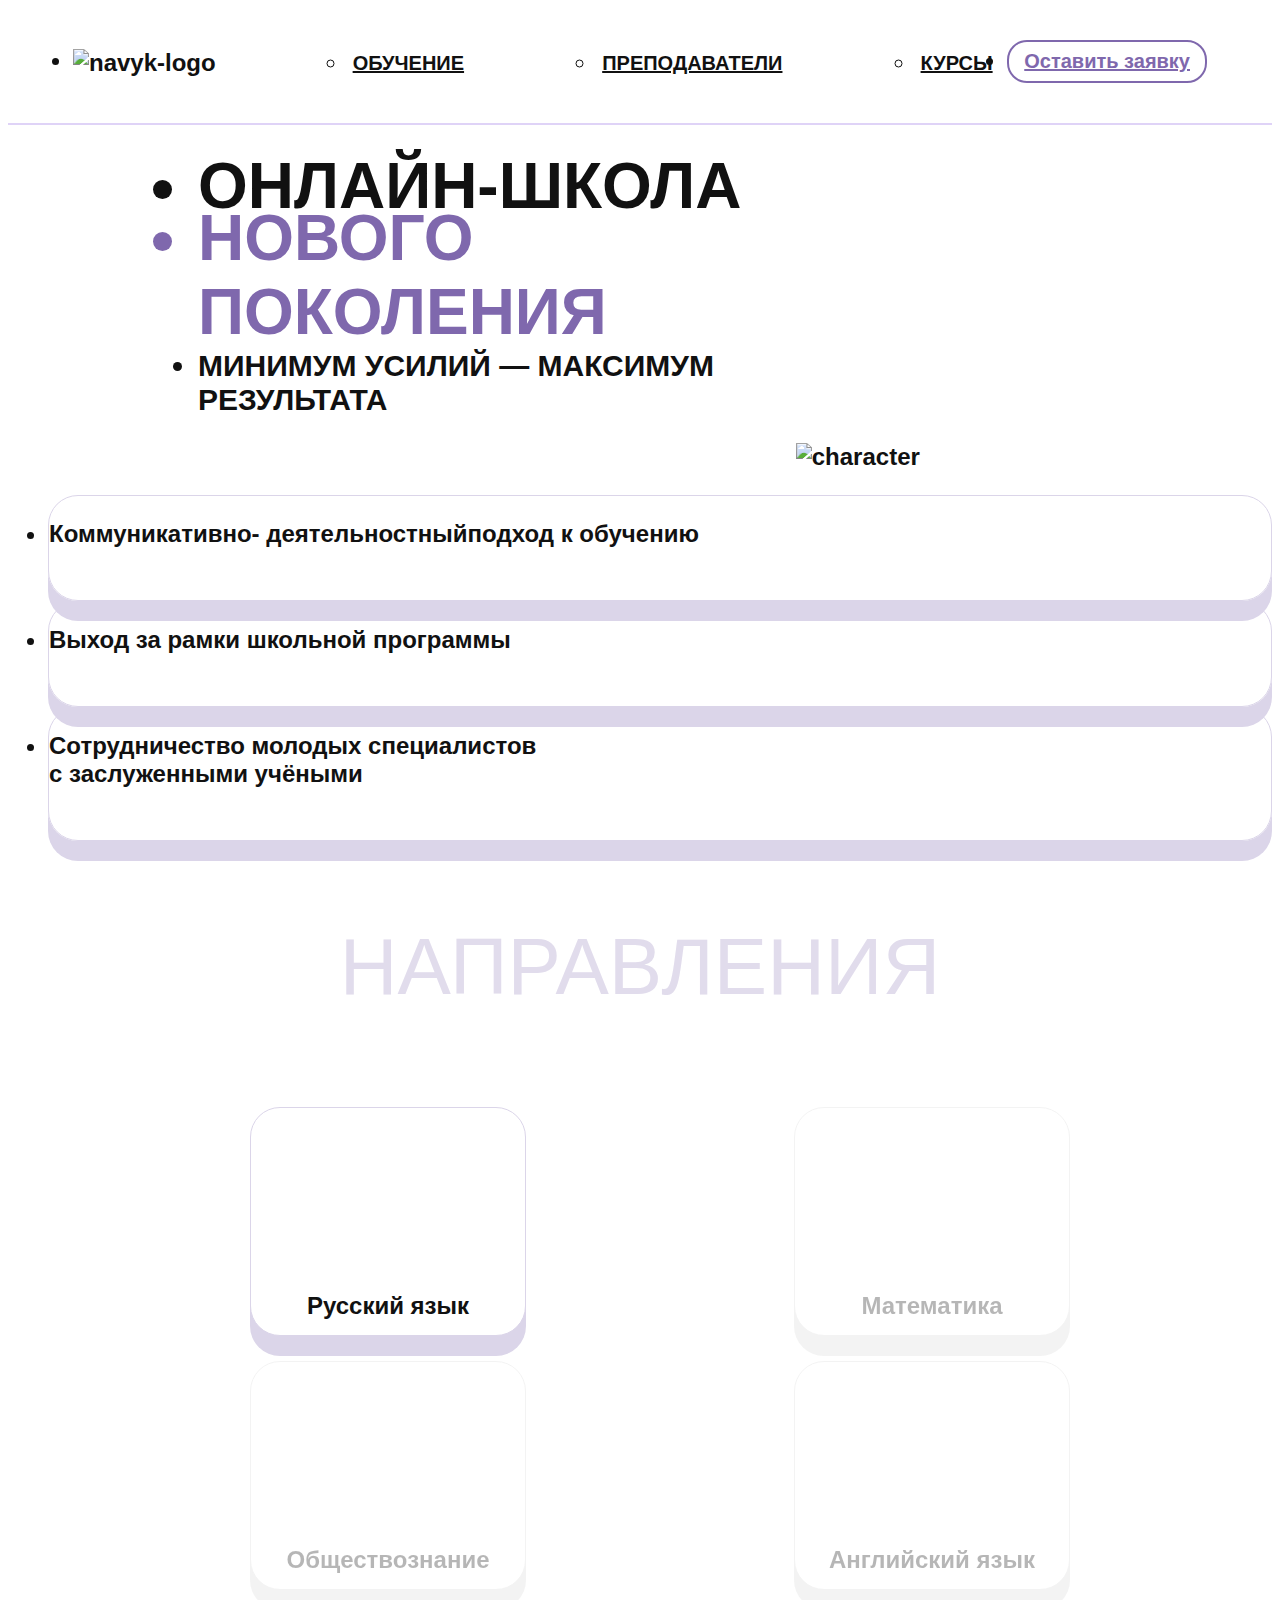
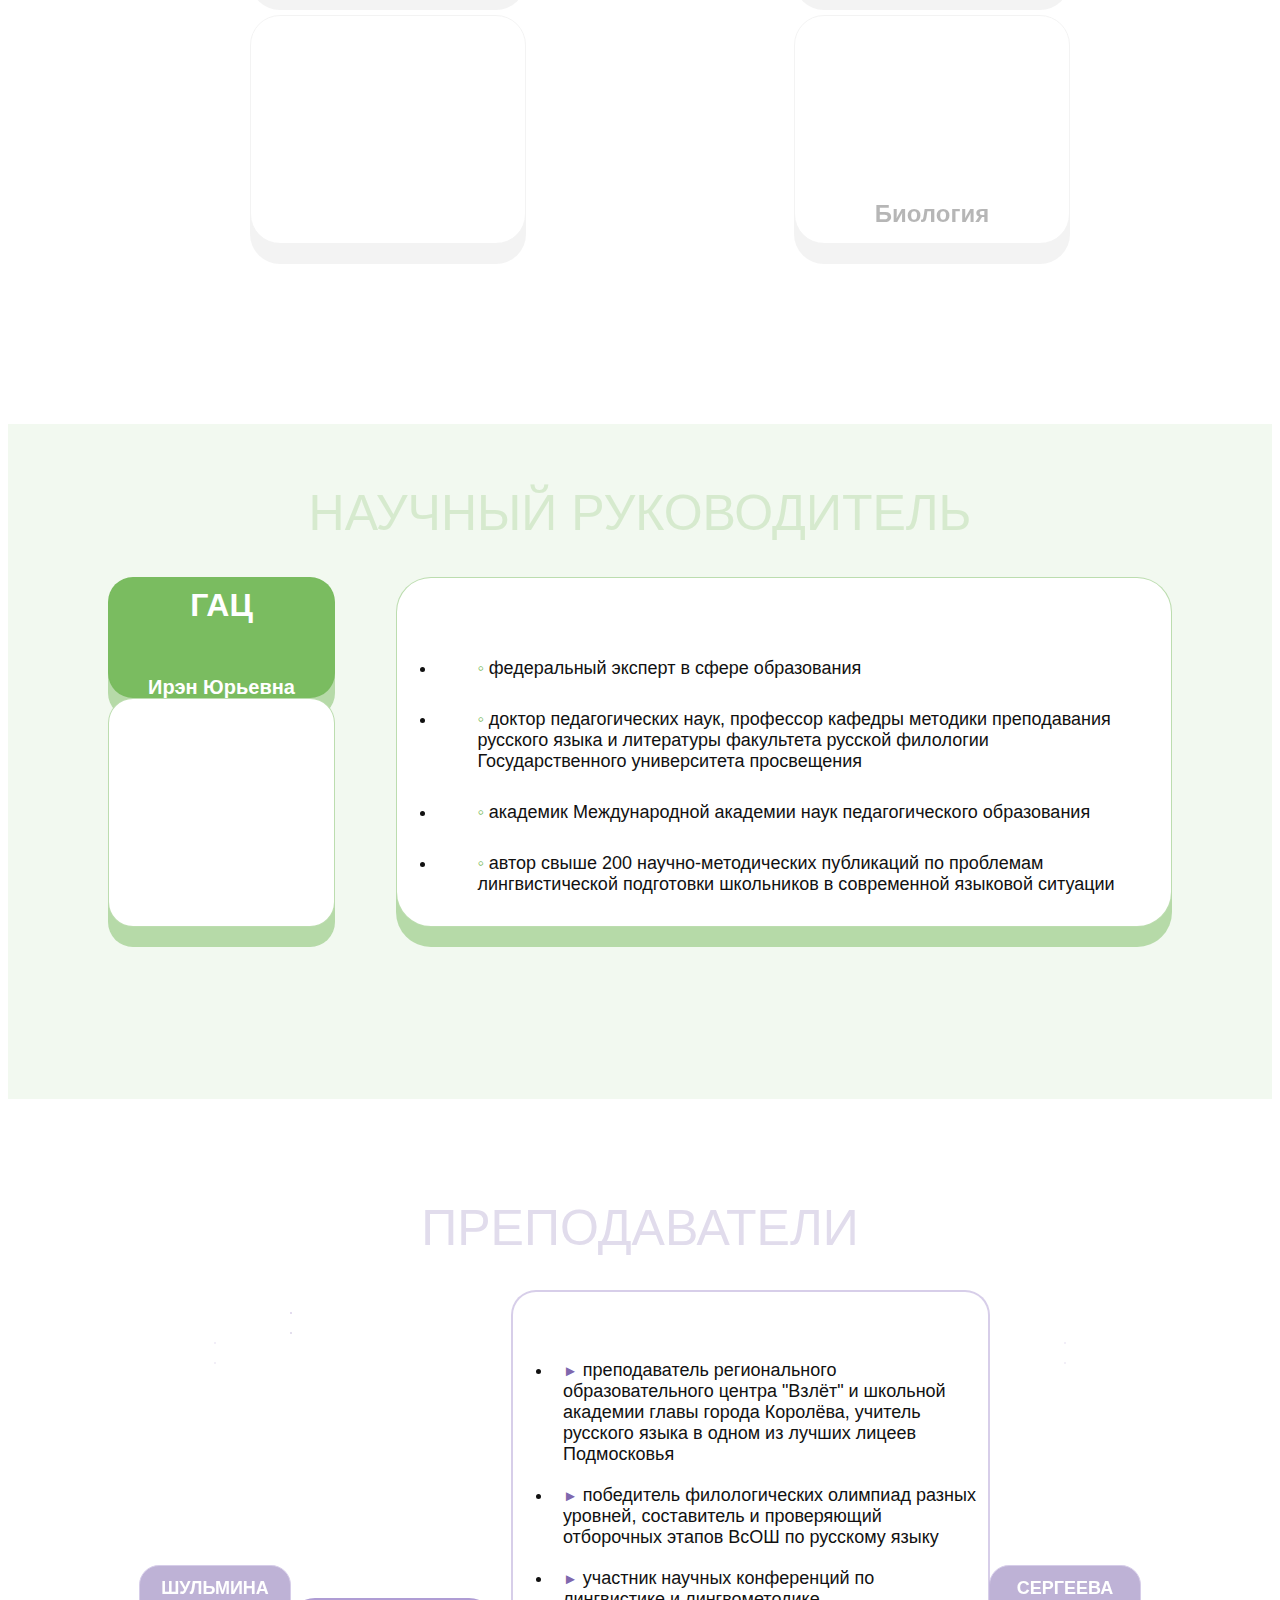
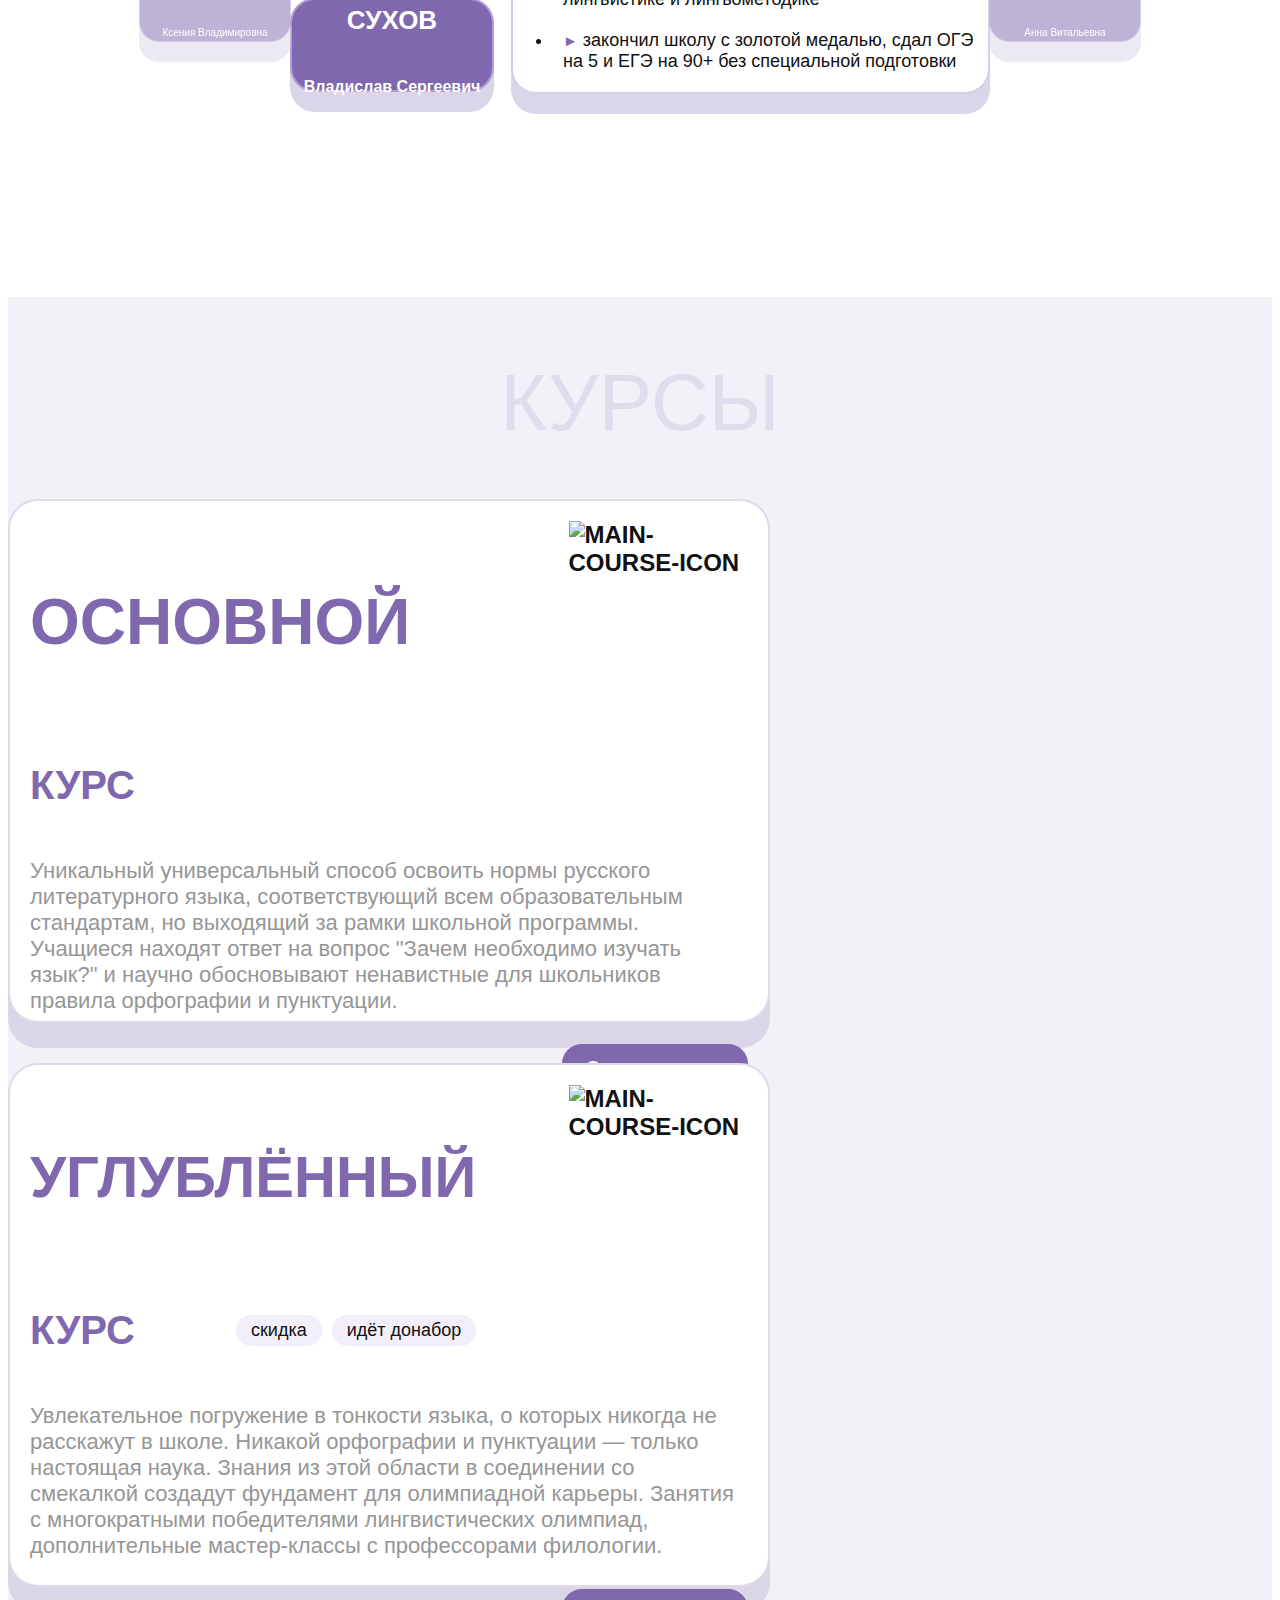
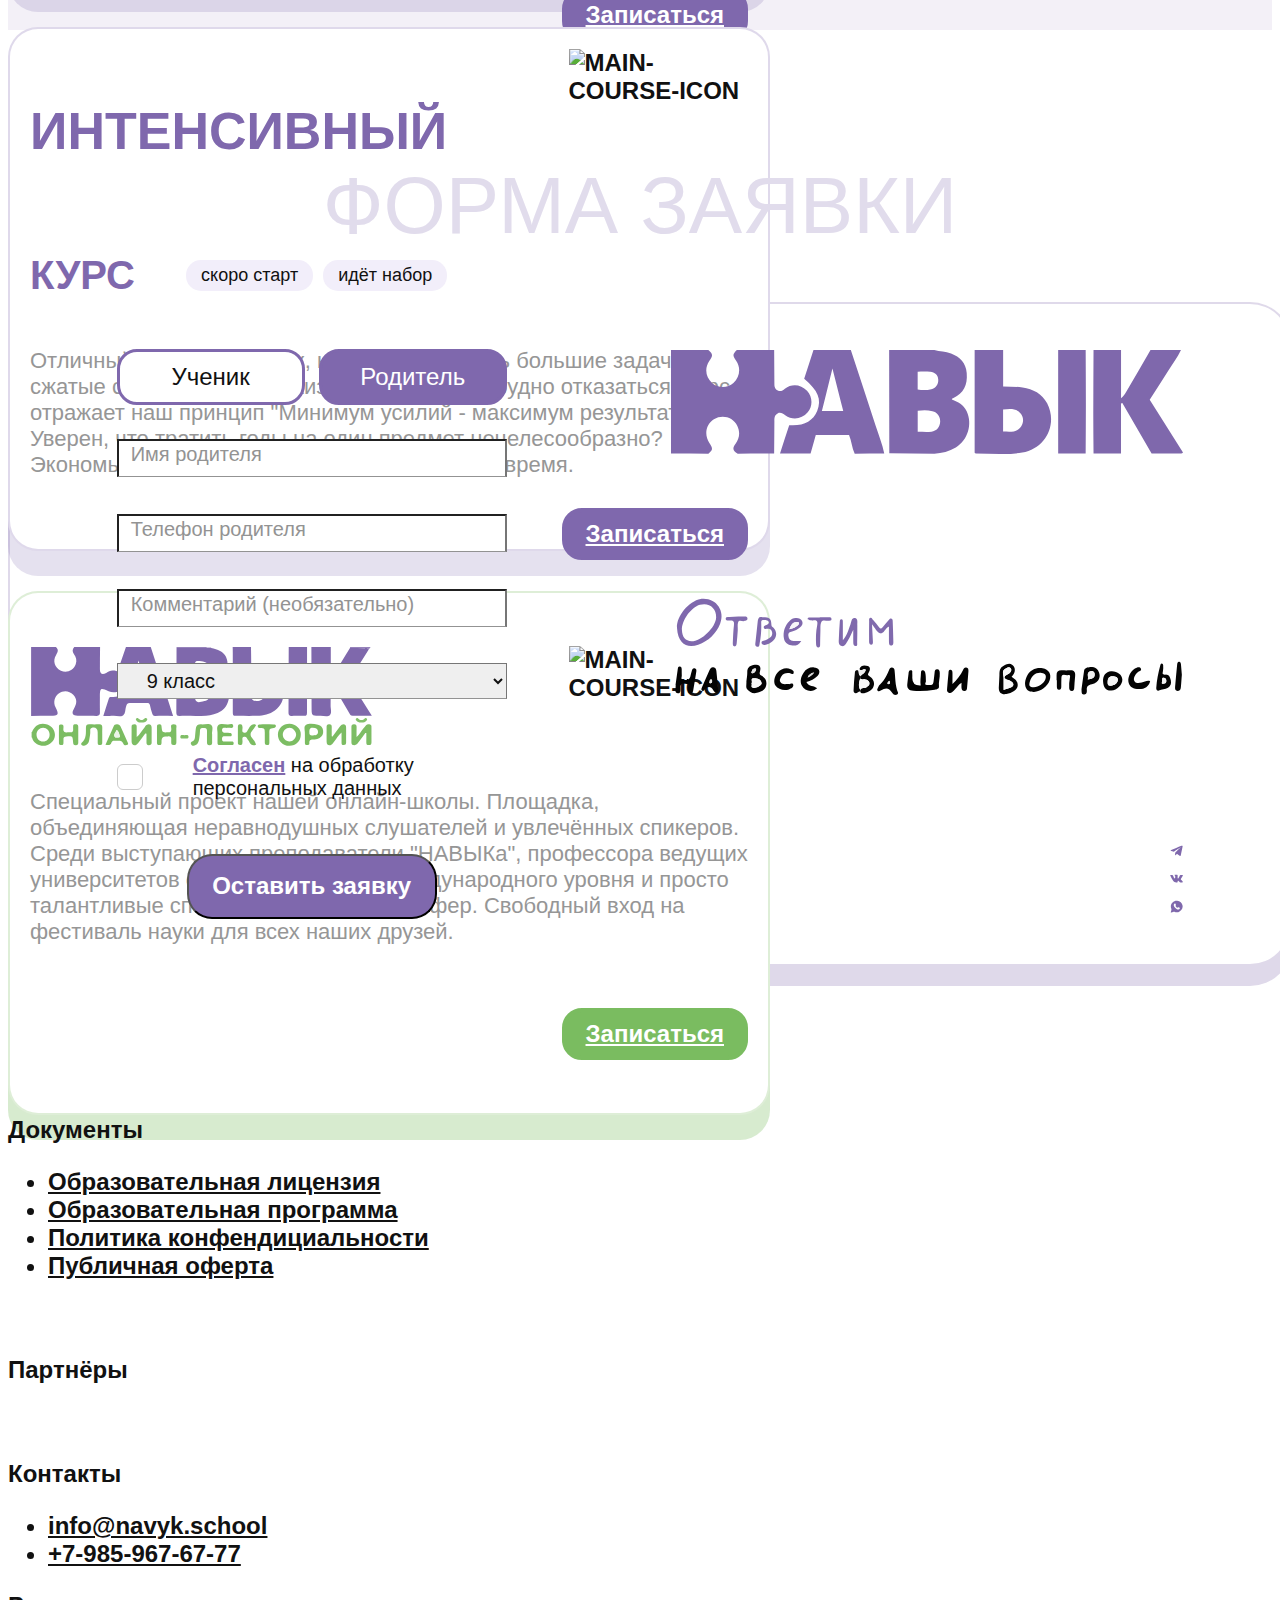
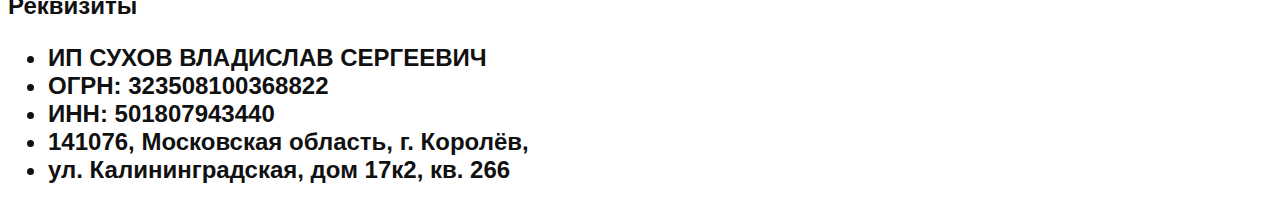
==== commit d45055f6: "back tchrs and add licence" ====
--- a/index.html
+++ b/index.html
@@ -602,9 +602,7 @@
                 </span>
               </label>
               <p class="section-form__block-left__accept-text">
-                <a
-                  href="./html-documents/processing-of-personal-data-navyk.html"
-                  target="_blank"
+                <a href="./processing-of-personal-data.html" target="_blank"
                   >Согласен</a
                 >
                 на обработку персональных данных
@@ -667,7 +665,15 @@
           <ul class="footer__block-list">
             <li class="footer__block-list-el">
               <a
-                href="./html-documents/education-program.html"
+                href="./education-licence.html"
+                target="_blank"
+                class="footer__block-list-el-link"
+                >Образовательная лицензия
+              </a>
+            </li>
+            <li class="footer__block-list-el">
+              <a
+                href="./education-program.html"
                 target="_blank"
                 class="footer__block-list-el-link"
                 >Образовательная программа</a
@@ -675,7 +681,7 @@
             </li>
             <li class="footer__block-list-el">
               <a
-                href="./html-documents/privacy-policy-navyk.html"
+                href="./privacy-policy.html"
                 target="_blank"
                 class="footer__block-list-el-link"
                 >Политика конфендициальности</a
@@ -683,7 +689,7 @@
             </li>
             <li class="footer__block-list-el">
               <a
-                href="./html-documents/public-offer-navyk.html"
+                href="./public-offer.html"
                 target="_blank"
                 class="footer__block-list-el-link"
                 >Публичная оферта</a
